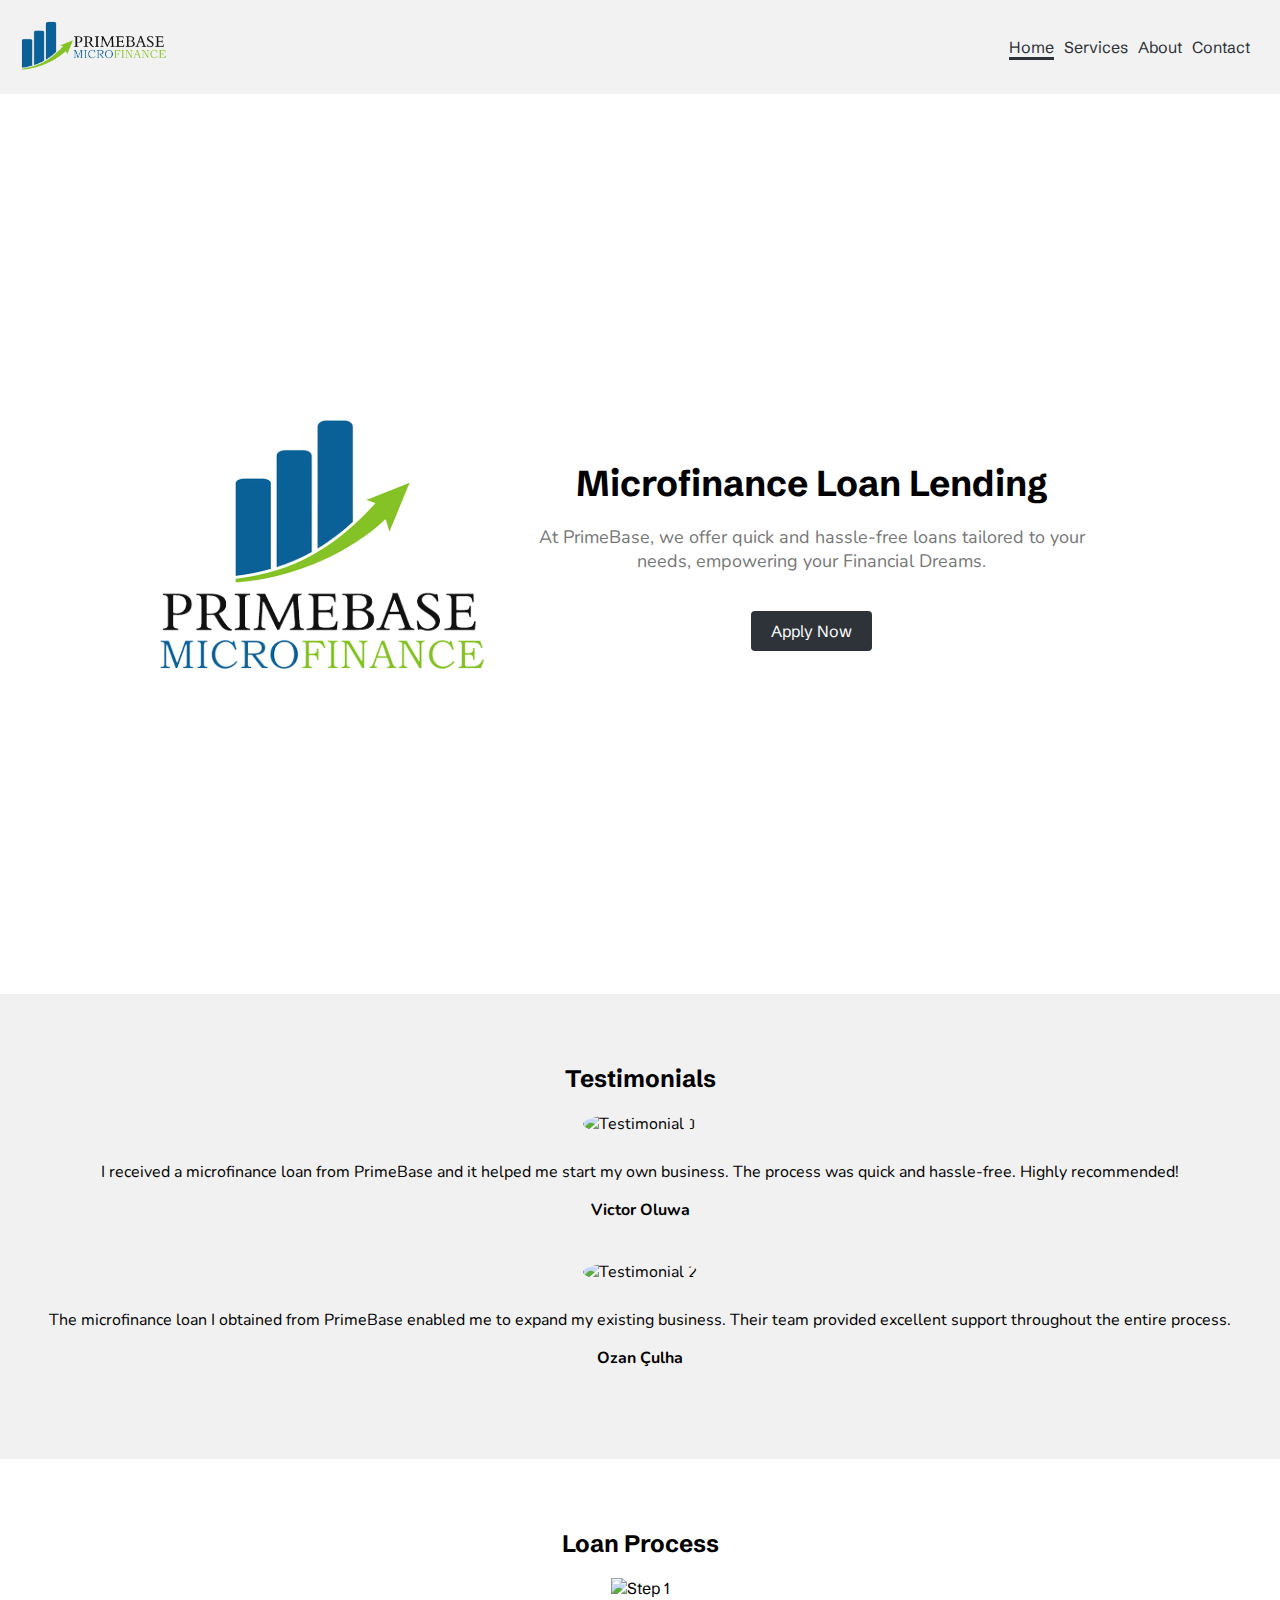
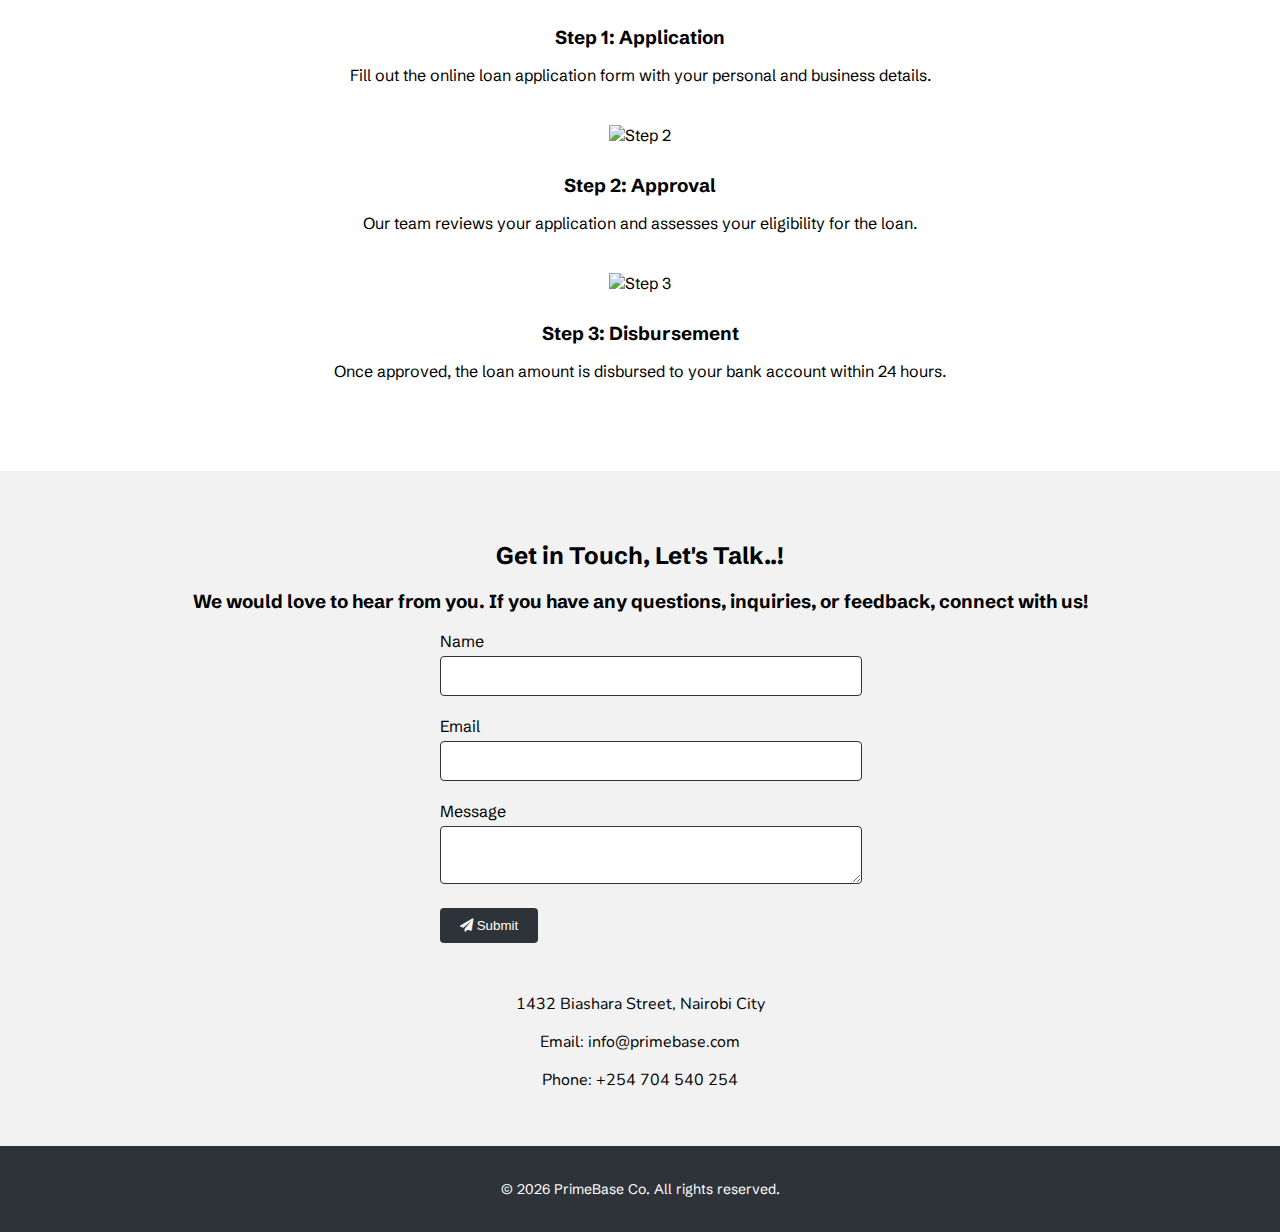
==== index.htm @ 3e445962 "references configuration" ====
<!DOCTYPE html>
<html lang="en">

    <head>
        <meta charset="UTF-8">
        <meta name="viewport" content="width=device-width, initial-scale=1.0">
        <title>PrimeBase / Microfinance Loan Lending Company</title>
        <link rel="icon" href="images/primeb-logo--preview.png" type="image/x-icon">
        <link rel="stylesheet" href="https://cdnjs.cloudflare.com/ajax/libs/font-awesome/5.15.3/css/all.min.css">
        <link rel="stylesheet" href="https://fonts.googleapis.com/css2?family=Nunito:wght@400;700&display=swap">
        <link rel="preconnect" href="https://fonts.googleapis.com">
        <link rel="preconnect" href="https://fonts.gstatic.com" crossorigin>
        <link href="https://fonts.googleapis.com/css2?family=Nunito:ital,wght@0,200;1,200;1,400;1,900&family=Pacifico&family=Schibsted+Grotesk:wght@600&display=swap" rel="stylesheet">
        <link rel="stylesheet" href="css/style.css">
    </head>

    <body>
        <header>
            <div class="logo">
                <a onclick="navigateTo('index.htm')" style="cursor: pointer;"><img src="images/primeb-logo002--preview.png" alt="PrimeBase Logo"></a>
            </div>
            <nav>
                <div class="menu-icon" id="menu-icon">
                    <span class="menu-icon-bar"></span>
                    <span class="menu-icon-bar"></span>
                    <span class="menu-icon-bar"></span>
                </div>
                <div class="menu-icon-close" id="menu-icon-close">
                    &#10006;
                </div>
                <ul class="menu" id="menu">
                    <li class="current-page home-page"><a onclick="navigateTo('index.htm')" style="cursor: pointer;">Home</a></li>
                    <li class="services-page"><a onclick="navigateTo('services.htm')" style="cursor: pointer;">Services</a></li>
                    <li class="about-page"><a onclick="navigateTo('about.htm')" style="cursor: pointer;">About</a></li>
                    <li class="contact-page"><a onclick="navigateTo('#contact')" style="cursor: pointer;">Contact</a></li>
                </ul>
            </nav>
        </header>

        <section class="hero">
            <div class="hero-image">
                <img src="images/primeb-logo--preview.png" alt="Hero Image">
            </div>
            <div class="hero-content">
                <h1>Microfinance Loan Lending</h1>
                <p>At PrimeBase, we offer quick and hassle-free loans tailored to your needs, empowering your Financial Dreams. </p>
                <a onclick="navigateTo('#contact')" style="cursor: pointer;" class="cta-button">Apply Now</a>
            </div>
        </section>

        <section class="testimonials">
            <div class="container">
                <h2>Testimonials</h2>
                <div class="testimonial">
                    <img src="https://images.pexels.com/photos/14040685/pexels-photo-14040685.jpeg?auto=compress&cs=tinysrgb&w=600&lazy=load" alt="Testimonial 1">
                    <p>I received a microfinance loan from PrimeBase and it helped me start my own business. The process was quick and hassle-free. Highly recommended!</p>
                    <p class="client-name">Victor Oluwa</p>
                </div>
                <div class="testimonial">
                    <img src="https://images.pexels.com/photos/16575643/pexels-photo-16575643/free-photo-of-girl-in-vintage-leather-jacket-sitting-on-bench.jpeg?auto=compress&cs=tinysrgb&w=600&lazy=load" alt="Testimonial 2">
                    <p>The microfinance loan I obtained from PrimeBase enabled me to expand my existing business. Their team provided excellent support throughout the entire process.</p>
                    <p class="client-name">Ozan Çulha</p>
                </div>
            </div>
        </section>

        <section class="loan-process">
            <div class="container">
                <h2>Loan Process</h2>
                <div class="step">
                    <img src="https://images.pexels.com/photos/955389/pexels-photo-955389.jpeg?auto=compress&cs=tinysrgb&w=600" alt="Step 1">
                    <h3>Step 1: Application</h3>
                    <p>Fill out the online loan application form with your personal and business details.</p>
                </div>
                <div class="step">
                    <img src="https://media.istockphoto.com/id/886031704/photo/two-business-men-shaking-hands-during-a-meeting-to-sign-agreement-and-become-a-business.jpg?b=1&s=612x612&w=0&k=20&c=vY3cEUY7H8N5X1_WEwYa1oqGZ8xsux6m2udR9ODKiQ0=" alt="Step 2">
                    <h3>Step 2: Approval</h3>
                    <p>Our team reviews your application and assesses your eligibility for the loan.</p>
                </div>
                <div class="step">
                    <img src="https://media.istockphoto.com/id/1215750558/photo/an-overturned-piggy-bank-with-drawn-money.jpg?b=1&s=612x612&w=0&k=20&c=EhL2uIcu67Ny0XwHO4CWpLi3pnbnkq_lZE8W9jFwov8=" alt="Step 3">
                    <h3>Step 3: Disbursement</h3>
                    <p>Once approved, the loan amount is disbursed to your bank account within 24 hours.</p>
                </div>
            </div>
        </section>

        <section class="contact" id="contact">
            <div class="container">
                <h2>Get in Touch, Let's Talk..!</h2>
                <h3>We would love to hear from you. If you have any questions, inquiries, or feedback, connect with us!</h3>
                <form>
                    <div class="form-group">
                        <label for="name">Name</label>
                        <input type="text" id="name" name="name" required>
                    </div>
                    <div class="form-group">
                        <label for="email">Email</label>
                        <input type="email" id="email" name="email" required>
                    </div>
                    <div class="form-group">
                        <label for="message">Message</label>
                        <textarea id="message" name="message" required></textarea>
                    </div>
                    <button type="submit">
                    <i class="fas fa-paper-plane"></i>
                        Submit
                    </button>
                </form>
                <div class="contact-info">
                    <p>1432 Biashara Street, Nairobi City</p>
                    <p>Email: info@primebase.com</p>
                    <p>Phone: +254 704 540 254</p>
                </div>
            </div>
        </section>

        <footer>
            <p>&copy; <span id="current-year"></span> PrimeBase Co. All rights reserved.</p>
        </footer>

        <script src="js/main.js"></script>
        <script>
            const currentYear = new Date().getFullYear();
            document.getElementById('current-year').textContent = currentYear;
        </script>
    </body>
</html>
---- css/style.css ----
/* Global */

body {
    font-family: 'Schibsted Grotesk', sans-serif;    margin: 0;
    padding: 0;
}

/* Header */

header {
    background-color: #f2f2f2;
    padding: 20px;
    display: flex;
    justify-content: space-between;
    align-items: center;
}

.logo img {
    height: 50px;
    object-fit: cover;
}

nav ul {
    list-style-type: none;
    margin: 0;
    padding: 0;
    display: flex;
}

nav ul li {
    margin-right: 10px;
}

nav ul li a {
    text-decoration: none;
    color: #2e3339;
    position: relative;
}

nav ul li a::before,
nav ul li a::after {
    content: "";
    position: absolute;
    bottom: -2px;
    width: 0;
    height: 2px;
    background-color: #2e3339;
    transition: width 0.3s ease;
}

nav ul li a::before {
    left: 0;
}

nav ul li a::after {
    right: 0;
}

nav ul li a:hover::before,
nav ul li a:hover::after {
    width: 100%;
}

.current-page a {
    color: #2e3339;
    border-bottom: 3px solid #2e3339;
}

.menu {
    display: flex;
    align-items: center;
}

.menu li {
    margin-right: 10px;
}

.menu-icon {
    display: none;
    flex-direction: column;
    cursor: pointer;
    position: relative;
}

.menu-icon-bar {
    display: block;
    width: 25px;
    height: 3px;
    background-color: #1f2428;
    margin-bottom: 5px;
    transition: transform 0.3s ease;
}

.menu-icon-bar:last-child {
    margin-bottom: 0;
}

.menu.show .menu-icon-bar:nth-child(1) {
    transform: translateY(8px) rotate(45deg);
}

.menu.show .menu-icon-bar:nth-child(2) {
    opacity: 0;
}

.menu.show .menu-icon-bar:nth-child(3) {
    transform: translateY(-8px) rotate(-45deg);
}

.menu.show .menu-icon-bar {
    background-color: #2e3339;
}

.menu-icon-close {
    position: absolute;
    top: 50%;
    left: 50%;
    transform: translate(-50%, -50%);
    font-size: 20px;
    cursor: pointer;
    opacity: 0;
    transition: opacity 0.3s ease;
    pointer-events: none;
}

.menu.show .menu-icon-close {
    opacity: 1;
    pointer-events: auto;
}

/* Hero section */

.hero {
    position: relative;
    height: 100vh;
    display: flex;
    justify-content: center;
    align-items: center;
    text-align: center;
}

.hero-content {
    max-width: 600px;
    padding: 0 20px;
}

.hero h1 {
    font-size: 36px;
    margin-bottom: 20px;
}

.hero p {
    font-size: 18px;
    font-family: 'Nunito', sans-serif;
    color: #777;
}

.hero-image img {
    max-width: 100%;
}

.cta-button {
    display: inline-block;
    padding: 10px 20px;
    background-color: #2e3339;
    color: #fff;
    text-decoration: none;
    border-radius: 4px;
    margin-top: 20px;
    transition: background-color 0.3 ease;
}

.cta-button:hover {
    background-color: #1f2428;
}

/* Testimonials */

.testimonials {
    padding: 50px 0;
    background-color: #f1f1f1;
    text-align: center;
}

.testimonials .testimonial {
    margin-bottom: 40px;
    font-family: 'Nunito', sans-serif;
}

.testimonials .testimonial img {
    width: 100px;
    height: 100px;
    object-fit: cover;
    border-radius: 50%;
    margin-bottom: 10px;
}

.testimonials .testimonial p {
    margin-bottom: 10px;
}

.testimonials .client-name {
    font-weight: 700;
}

/* Loan process */

.loan-process {
    padding: 50px 0;
    text-align: center;
}

.loan-process .step {
    margin-bottom: 40px;
}

.loan-process .step img {
    width: 100px;
    height: 100px;
    object-fit: cover;
    margin-bottom: 10px;
}

.loan-process h3 {
    margin-bottom: 10px;
}

/* Contact */

.contact {
    padding: 50px 0;
    background-color: #f2f2f2;
    text-align: center;
}

.contact form {
    max-width: 400px;
    margin: 0 auto 20px;
    text-align: left;
}

.contact .form-group {
    margin-bottom: 20px;
}

.contact label {
    display: block;
    margin-bottom: 5px;
}

.contact input[type="text"],
.contact input[type="email"],
.contact textarea {
    width: 100%;
    padding: 10px;
    outline: none;
    border: 1px solid #2e3339;
    border-radius: 4px;
    font-family: 'Nunito', sans-serif;
}

.contact textarea {
    resize: vertical;
}

.contact button[type="submit"] {
    padding: 10px 20px;
    background-color: #2e3339;
    color: #fff;
    border: none;
    border-radius: 4px;
    cursor: pointer;
}

.contact button[type="submit"]:hover {
    background-color: #1f2428;
}

.contact .contact-info {
    margin-top: 50px;
    font-family: 'Nunito', sans-serif;
}

.contact .contact-info p {
    margin-bottom: 5px;
}

/* Footer */

footer {
    background-color: #2e3339;
    color: #fff;
    font-size: 14px;
    padding: 20px;
    text-align: center;
}


@media only screen and (max-width: 768px) {
    .logo img {
        height: 40px;
    }

    .menu {
        display: none;
    }

    .menu-icon {
        display: flex;
    }

    .menu.show {
        display: flex;
        flex-direction: column;
        align-items: center;
    }

    .menu.show li {
        margin: 10px 0;
    }

    .hero-content {
        padding: 50px 0px;
    }
}

/* Services */

.services {
    padding: 50px;
    height: 100vh;

    background-color: #fff;
    font-family: 'Schibsted Grotesk', sans-serif;
}

.services-content {
    max-width: 600px;
    margin: 0 auto;
}

.services h2 {
    font-size: 36px;
    margin-bottom: 20px;
}

.service-card {
    background-color: #fff;
    box-shadow: 0 2px 6px rgba(0, 0, 0, 0.1);
    border-radius: 4px;
    padding: 20px;
    margin-bottom: 20px;
}

.service-card p {
    font-size: 18px;
    color: #777;
    margin-bottom: 20px;
}

/* About */

.about {
    padding: 50px;
    background-color: #fff;
    font-family: 'Schibsted Grotesk', sans-serif;
}

.about-content {
    max-width: 600px;
    margin: 0 auto;
}

.about h2 {
    font-size: 36px;
    margin-bottom: 20px;
}

.about-card {
    background-color: #fff;
    box-shadow: 0 2px 6px rgba(0, 0, 0, 0.1);
    border-radius: 4px;
    padding: 20px;
    margin-bottom: 20px;
}

.about-card p {
    font-size: 18px;
    color: #777;
    margin-bottom: 20px;
}
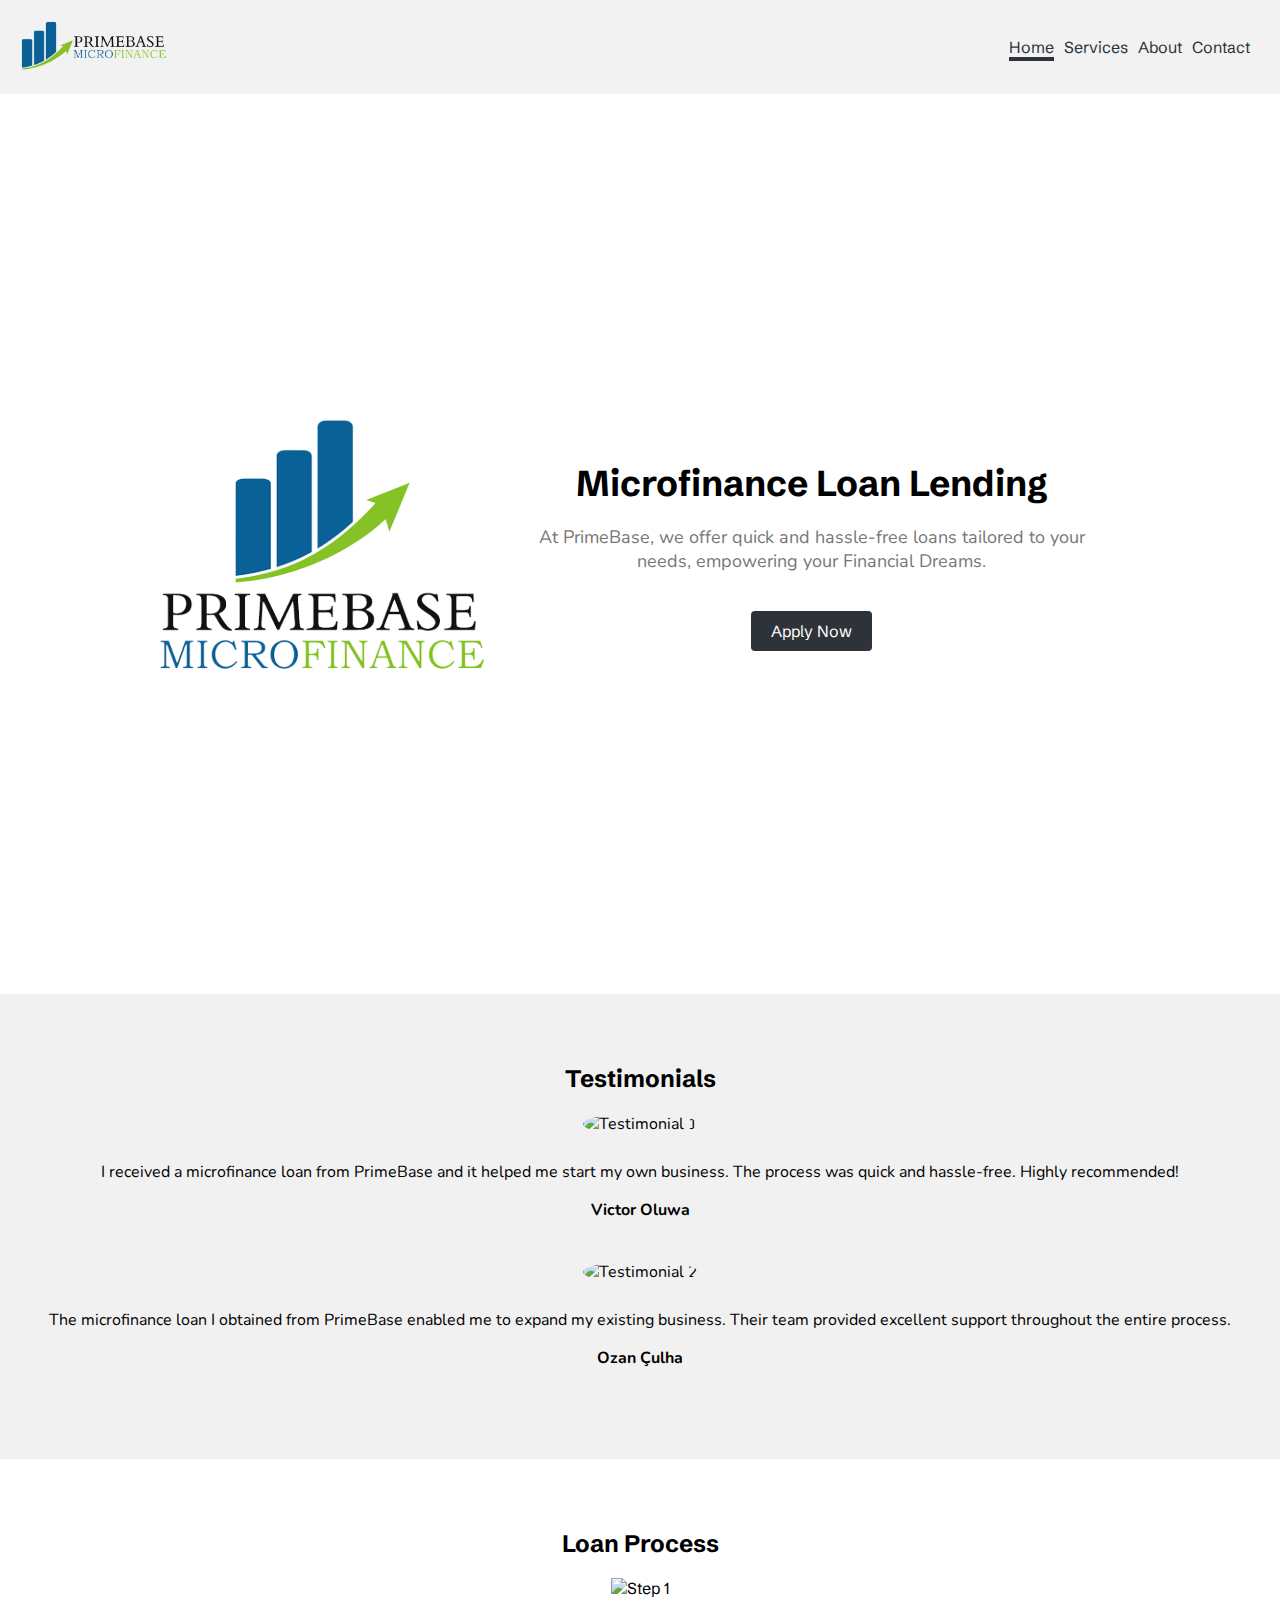
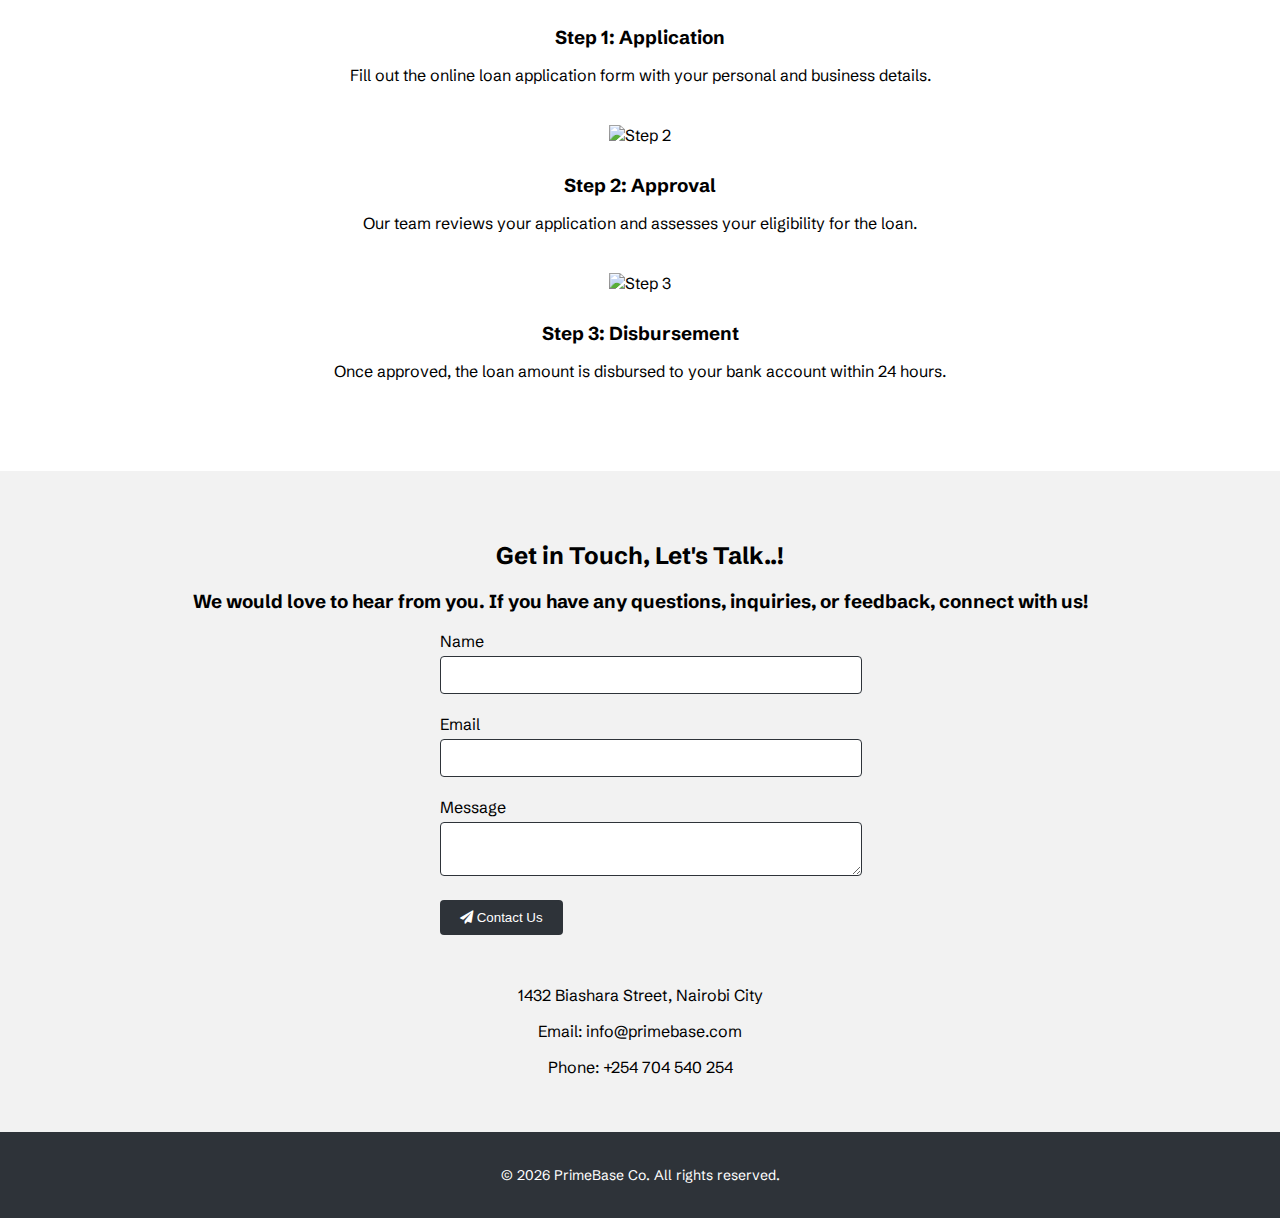
==== commit eb581072: "adjust query breakpoints" ====
--- a/index.htm
+++ b/index.htm
@@ -4,7 +4,7 @@
     <head>
         <meta charset="UTF-8">
         <meta name="viewport" content="width=device-width, initial-scale=1.0">
-        <title>PrimeBase / Microfinance Loan Lending Company</title>
+        <title>PrimeBase | Microfinance Loan Lending Company</title>
         <link rel="icon" href="images/primeb-logo--preview.png" type="image/x-icon">
         <link rel="stylesheet" href="https://cdnjs.cloudflare.com/ajax/libs/font-awesome/5.15.3/css/all.min.css">
         <link rel="stylesheet" href="https://fonts.googleapis.com/css2?family=Nunito:wght@400;700&display=swap">
@@ -17,7 +17,7 @@
     <body>
         <header>
             <div class="logo">
-                <a onclick="navigateTo('index.htm')" style="cursor: pointer;"><img src="images/primeb-logo002--preview.png" alt="PrimeBase Logo"></a>
+                <a onclick="navigateTo('/')" style="cursor: pointer;"><img src="images/primeb-logo002--preview.png" alt="PrimeBase Logo"></a>
             </div>
             <nav>
                 <div class="menu-icon" id="menu-icon">
@@ -29,7 +29,7 @@
                     &#10006;
                 </div>
                 <ul class="menu" id="menu">
-                    <li class="current-page home-page"><a onclick="navigateTo('index.htm')" style="cursor: pointer;">Home</a></li>
+                    <li class="current-page home-page"><a onclick="navigateTo('/')" style="cursor: pointer;">Home</a></li>
                     <li class="services-page"><a onclick="navigateTo('services.htm')" style="cursor: pointer;">Services</a></li>
                     <li class="about-page"><a onclick="navigateTo('about.htm')" style="cursor: pointer;">About</a></li>
                     <li class="contact-page"><a onclick="navigateTo('#contact')" style="cursor: pointer;">Contact</a></li>
@@ -104,7 +104,7 @@
                     </div>
                     <button type="submit">
                     <i class="fas fa-paper-plane"></i>
-                        Submit
+                        Contact Us
                     </button>
                 </form>
                 <div class="contact-info">
--- a/css/style.css
+++ b/css/style.css
@@ -1,391 +1,403 @@
 /* Global */
 
 body {
-    font-family: 'Schibsted Grotesk', sans-serif;    margin: 0;
-    padding: 0;
+font-family: 'Schibsted Grotesk', sans-serif;    
+margin: 0;
+padding: 0;
 }
 
 /* Header */
 
 header {
-    background-color: #f2f2f2;
-    padding: 20px;
-    display: flex;
-    justify-content: space-between;
-    align-items: center;
+background-color: #f2f2f2;
+padding: 20px;
+display: flex;
+justify-content: space-between;
+align-items: center;
 }
 
 .logo img {
-    height: 50px;
-    object-fit: cover;
+height: 50px;
+object-fit: cover;
 }
 
 nav ul {
-    list-style-type: none;
-    margin: 0;
-    padding: 0;
-    display: flex;
+list-style-type: none;
+margin: 0;
+padding: 0;
+display: flex;
 }
 
 nav ul li {
-    margin-right: 10px;
+margin-right: 10px;
 }
 
 nav ul li a {
-    text-decoration: none;
-    color: #2e3339;
-    position: relative;
+text-decoration: none;
+color: #2e3339;
+position: relative;
 }
 
 nav ul li a::before,
 nav ul li a::after {
-    content: "";
-    position: absolute;
-    bottom: -2px;
-    width: 0;
-    height: 2px;
-    background-color: #2e3339;
-    transition: width 0.3s ease;
+content: "";
+position: absolute;
+bottom: -3px;
+width: 0;
+height: 3px;
+background-color: #2e3339;
+transition: width 0.3s ease;
 }
 
 nav ul li a::before {
-    left: 0;
+left: 0;
 }
 
 nav ul li a::after {
-    right: 0;
+right: 0;
 }
 
 nav ul li a:hover::before,
 nav ul li a:hover::after {
-    width: 100%;
+width: 100%;
 }
 
 .current-page a {
-    color: #2e3339;
-    border-bottom: 3px solid #2e3339;
+color: #2e3339;
+border-bottom: 4px solid #2e3339;
 }
 
 .menu {
-    display: flex;
-    align-items: center;
+display: flex;
+align-items: center;
 }
 
 .menu li {
-    margin-right: 10px;
+margin-right: 10px;
 }
 
 .menu-icon {
-    display: none;
-    flex-direction: column;
-    cursor: pointer;
-    position: relative;
+display: none;
+flex-direction: column;
+cursor: pointer;
+position: relative;
 }
 
 .menu-icon-bar {
-    display: block;
-    width: 25px;
-    height: 3px;
-    background-color: #1f2428;
-    margin-bottom: 5px;
-    transition: transform 0.3s ease;
+display: block;
+width: 25px;
+height: 3px;
+background-color: #1f2428;
+margin-bottom: 5px;
+transition: transform 0.3s ease;
 }
 
 .menu-icon-bar:last-child {
-    margin-bottom: 0;
+margin-bottom: 0;
 }
 
 .menu.show .menu-icon-bar:nth-child(1) {
-    transform: translateY(8px) rotate(45deg);
+transform: translateY(8px) rotate(45deg);
 }
 
 .menu.show .menu-icon-bar:nth-child(2) {
-    opacity: 0;
+opacity: 0;
 }
 
 .menu.show .menu-icon-bar:nth-child(3) {
-    transform: translateY(-8px) rotate(-45deg);
+transform: translateY(-8px) rotate(-45deg);
 }
 
 .menu.show .menu-icon-bar {
-    background-color: #2e3339;
+background-color: #2e3339;
 }
 
 .menu-icon-close {
-    position: absolute;
-    top: 50%;
-    left: 50%;
-    transform: translate(-50%, -50%);
-    font-size: 20px;
-    cursor: pointer;
-    opacity: 0;
-    transition: opacity 0.3s ease;
-    pointer-events: none;
+position: absolute;
+top: 50%;
+left: 50%;
+transform: translate(-50%, -50%);
+font-size: 20px;
+cursor: pointer;
+opacity: 0;
+transition: opacity 0.3s ease;
+pointer-events: none;
 }
 
 .menu.show .menu-icon-close {
-    opacity: 1;
-    pointer-events: auto;
-}
-
-/* Hero section */
+opacity: 1;
+pointer-events: auto;
+}
+
+/* Hero */
 
 .hero {
-    position: relative;
-    height: 100vh;
-    display: flex;
-    justify-content: center;
-    align-items: center;
-    text-align: center;
+position: relative;
+height: 100vh;
+display: flex;
+justify-content: center;
+align-items: center;
+text-align: center;
 }
 
 .hero-content {
-    max-width: 600px;
-    padding: 0 20px;
+max-width: 600px;
+padding: 0 20px;
 }
 
 .hero h1 {
-    font-size: 36px;
-    margin-bottom: 20px;
+font-size: 36px;
+margin-bottom: 20px;
 }
 
 .hero p {
-    font-size: 18px;
-    font-family: 'Nunito', sans-serif;
-    color: #777;
+font-size: 18px;
+font-family: 'Nunito', sans-serif;
+color: #777;
 }
 
 .hero-image img {
-    max-width: 100%;
+max-width: 100%;
 }
 
 .cta-button {
-    display: inline-block;
-    padding: 10px 20px;
-    background-color: #2e3339;
-    color: #fff;
-    text-decoration: none;
-    border-radius: 4px;
-    margin-top: 20px;
-    transition: background-color 0.3 ease;
+display: inline-block;
+padding: 10px 20px;
+background-color: #2e3339;
+color: #fff;
+text-decoration: none;
+border-radius: 4px;
+margin-top: 20px;
+transition: background-color 0.3 ease;
 }
 
 .cta-button:hover {
-    background-color: #1f2428;
+background-color: #1f2428;
 }
 
 /* Testimonials */
 
 .testimonials {
-    padding: 50px 0;
-    background-color: #f1f1f1;
-    text-align: center;
+padding: 50px 0;
+background-color: #f1f1f1;
+text-align: center;
 }
 
 .testimonials .testimonial {
-    margin-bottom: 40px;
-    font-family: 'Nunito', sans-serif;
+margin-bottom: 40px;
+font-family: 'Nunito', sans-serif;
 }
 
 .testimonials .testimonial img {
-    width: 100px;
-    height: 100px;
-    object-fit: cover;
-    border-radius: 50%;
-    margin-bottom: 10px;
+width: 100px;
+height: 100px;
+object-fit: cover;
+border-radius: 50%;
+margin-bottom: 10px;
 }
 
 .testimonials .testimonial p {
-    margin-bottom: 10px;
+margin-bottom: 10px;
 }
 
 .testimonials .client-name {
-    font-weight: 700;
+font-weight: 700;
 }
 
 /* Loan process */
 
 .loan-process {
-    padding: 50px 0;
-    text-align: center;
+padding: 50px 0;
+text-align: center;
 }
 
 .loan-process .step {
-    margin-bottom: 40px;
+margin-bottom: 40px;
 }
 
 .loan-process .step img {
-    width: 100px;
-    height: 100px;
-    object-fit: cover;
-    margin-bottom: 10px;
+width: 100px;
+height: 100px;
+object-fit: cover;
+margin-bottom: 10px;
 }
 
 .loan-process h3 {
-    margin-bottom: 10px;
+margin-bottom: 10px;
 }
 
 /* Contact */
 
 .contact {
-    padding: 50px 0;
-    background-color: #f2f2f2;
-    text-align: center;
+padding: 50px 0;
+background-color: #f2f2f2;
+text-align: center;
 }
 
 .contact form {
-    max-width: 400px;
-    margin: 0 auto 20px;
-    text-align: left;
+max-width: 400px;
+margin: 0 auto 20px;
+text-align: left;
 }
 
 .contact .form-group {
-    margin-bottom: 20px;
+margin-bottom: 20px;
 }
 
 .contact label {
-    display: block;
-    margin-bottom: 5px;
+display: block;
+margin-bottom: 5px;
 }
 
 .contact input[type="text"],
 .contact input[type="email"],
 .contact textarea {
-    width: 100%;
-    padding: 10px;
-    outline: none;
-    border: 1px solid #2e3339;
-    border-radius: 4px;
-    font-family: 'Nunito', sans-serif;
+width: 100%;
+padding: 10px;
+outline: none;
+border: 1px solid #2e3339;
+border-radius: 4px;
+font-family: 'Schibsted Grotesk', sans-serif;
 }
 
 .contact textarea {
-    resize: vertical;
+resize: vertical;
 }
 
 .contact button[type="submit"] {
-    padding: 10px 20px;
-    background-color: #2e3339;
-    color: #fff;
-    border: none;
-    border-radius: 4px;
-    cursor: pointer;
+padding: 10px 20px;
+background-color: #2e3339;
+color: #fff;
+border: none;
+border-radius: 4px;
+cursor: pointer;
 }
 
 .contact button[type="submit"]:hover {
-    background-color: #1f2428;
+background-color: #1f2428;
 }
 
 .contact .contact-info {
-    margin-top: 50px;
-    font-family: 'Nunito', sans-serif;
+margin-top: 50px;
 }
 
 .contact .contact-info p {
-    margin-bottom: 5px;
+margin-bottom: 5px;
 }
 
 /* Footer */
 
 footer {
-    background-color: #2e3339;
-    color: #fff;
-    font-size: 14px;
-    padding: 20px;
-    text-align: center;
-}
-
+background-color: #2e3339;
+color: #fff;
+font-size: 14px;
+padding: 20px;
+text-align: center;
+}
+
+/* Responsiveness */
 
 @media only screen and (max-width: 768px) {
     .logo img {
-        height: 40px;
+    height: 40px;
     }
 
     .menu {
-        display: none;
+    display: none;
     }
 
     .menu-icon {
-        display: flex;
+    display: flex;
     }
 
     .menu.show {
-        display: flex;
-        flex-direction: column;
-        align-items: center;
+    display: flex;
+    flex-direction: column;
+    align-items: center;
     }
 
     .menu.show li {
-        margin: 10px 0;
+    margin: 10px 0;
     }
 
     .hero-content {
-        padding: 50px 0px;
+    padding: 50px 0px;
+    }
+
+    .contact form {
+    max-width: 100%;
+    }
+
+    .contact input[type="text"],
+    .contact input[type="email"],
+    .contact textarea {
+    width: 100%;
+    max-width: 95%;
     }
 }
 
 /* Services */
 
 .services {
-    padding: 50px;
-    height: 100vh;
-
-    background-color: #fff;
-    font-family: 'Schibsted Grotesk', sans-serif;
+padding: 50px;
+background-color: #fff;
+font-family: 'Merriweather', serif;
 }
 
 .services-content {
-    max-width: 600px;
-    margin: 0 auto;
+max-width: 600px;
+margin: 0 auto;
 }
 
 .services h2 {
-    font-size: 36px;
-    margin-bottom: 20px;
+font-size: 36px;
+margin-bottom: 20px;
 }
 
 .service-card {
-    background-color: #fff;
-    box-shadow: 0 2px 6px rgba(0, 0, 0, 0.1);
-    border-radius: 4px;
-    padding: 20px;
-    margin-bottom: 20px;
+background-color: #fff;
+box-shadow: 0 2px 6px rgba(0, 0, 0, 0.2);
+border-radius: 4px;
+border: 1px solid #2e3339;
+padding: 20px;
+margin-bottom: 20px;
 }
 
 .service-card p {
-    font-size: 18px;
-    color: #777;
-    margin-bottom: 20px;
+font-size: 18px;
+color: #777;
+margin-bottom: 20px;
 }
 
 /* About */
 
 .about {
-    padding: 50px;
-    background-color: #fff;
-    font-family: 'Schibsted Grotesk', sans-serif;
+padding: 50px;
+background-color: #fff;
+font-family: 'Schibsted Grotesk', sans-serif;
 }
 
 .about-content {
-    max-width: 600px;
-    margin: 0 auto;
+max-width: 600px;
+margin: 0 auto;
 }
 
 .about h2 {
-    font-size: 36px;
-    margin-bottom: 20px;
+font-size: 36px;
+margin-bottom: 20px;
 }
 
 .about-card {
-    background-color: #fff;
-    box-shadow: 0 2px 6px rgba(0, 0, 0, 0.1);
-    border-radius: 4px;
-    padding: 20px;
-    margin-bottom: 20px;
+background-color: #fff;
+box-shadow: 0 2px 6px rgba(0, 0, 0, 0.2);
+border-radius: 4px;
+border: 1px solid #2e3339;
+padding: 20px;
+margin-bottom: 20px;
 }
 
 .about-card p {
-    font-size: 18px;
-    color: #777;
-    margin-bottom: 20px;
-}
+font-size: 18px;
+color: #777;
+margin-bottom: 20px;
+}
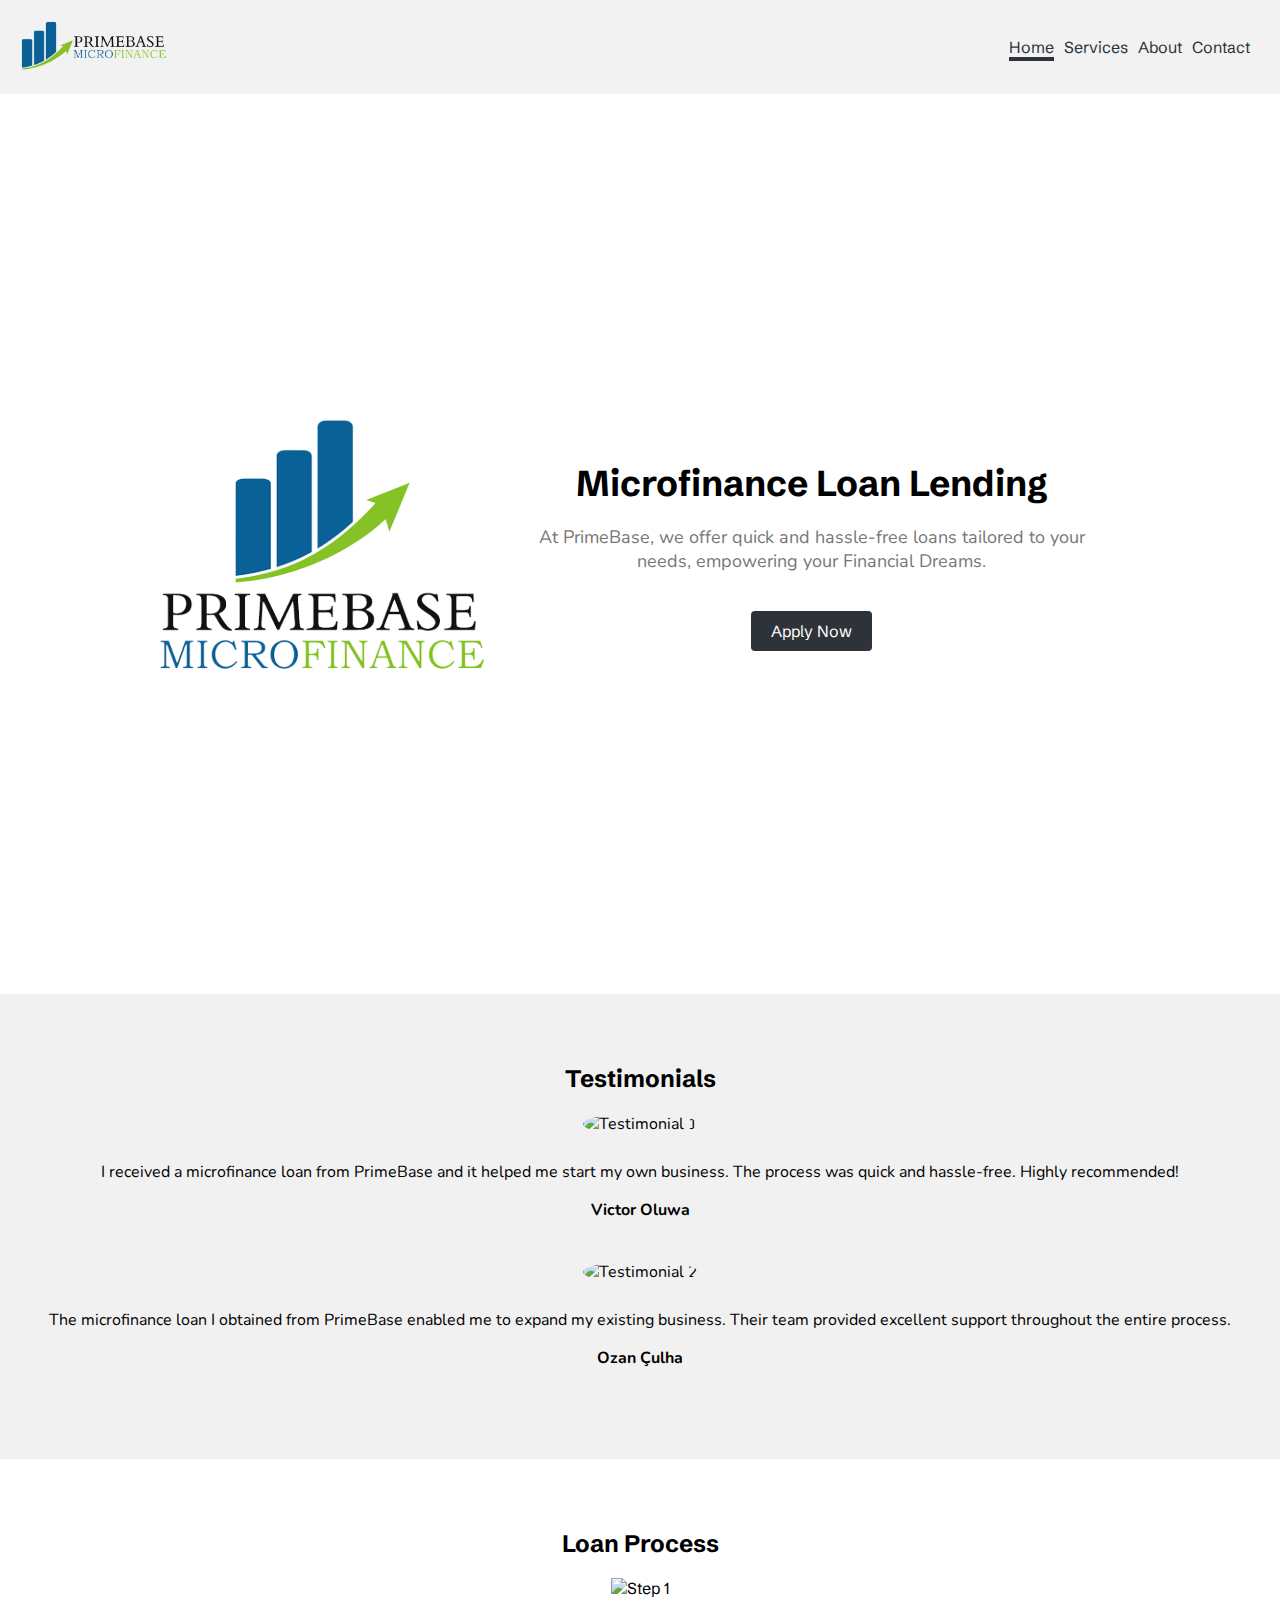
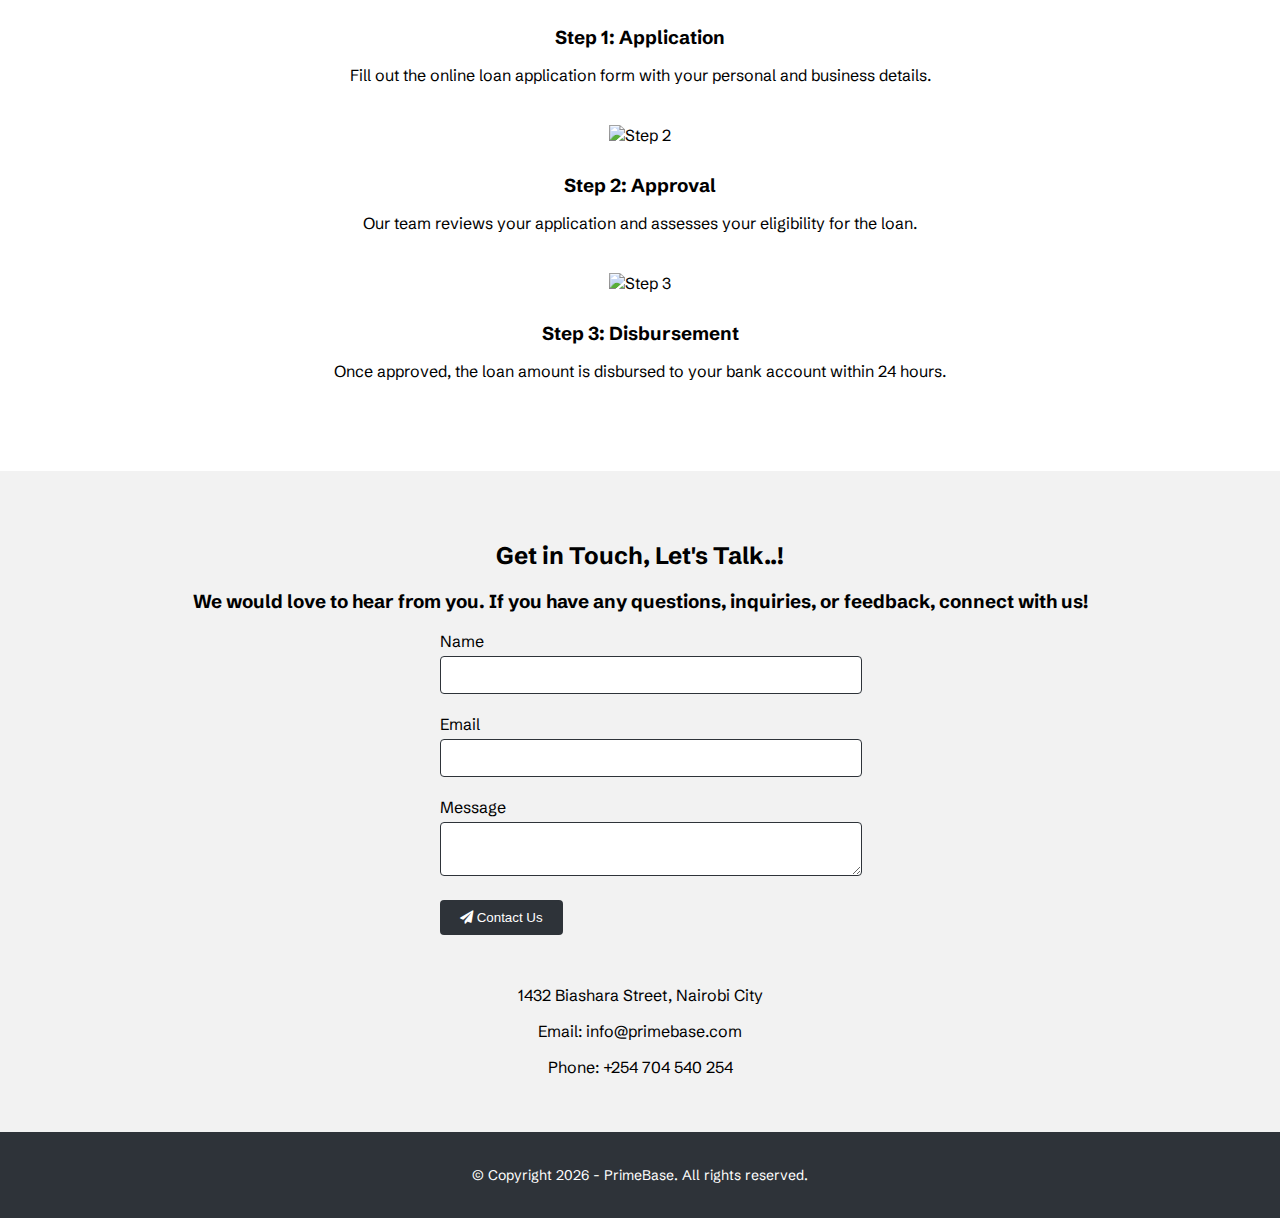
==== commit f6d2c304: "adjust query breakpoints" ====
--- a/index.htm
+++ b/index.htm
@@ -116,7 +116,7 @@
         </section>
 
         <footer>
-            <p>&copy; <span id="current-year"></span> PrimeBase Co. All rights reserved.</p>
+            <p>&copy; Copyright <span id="current-year"></span> - PrimeBase. All rights reserved.</p>
         </footer>
 
         <script src="js/main.js"></script>
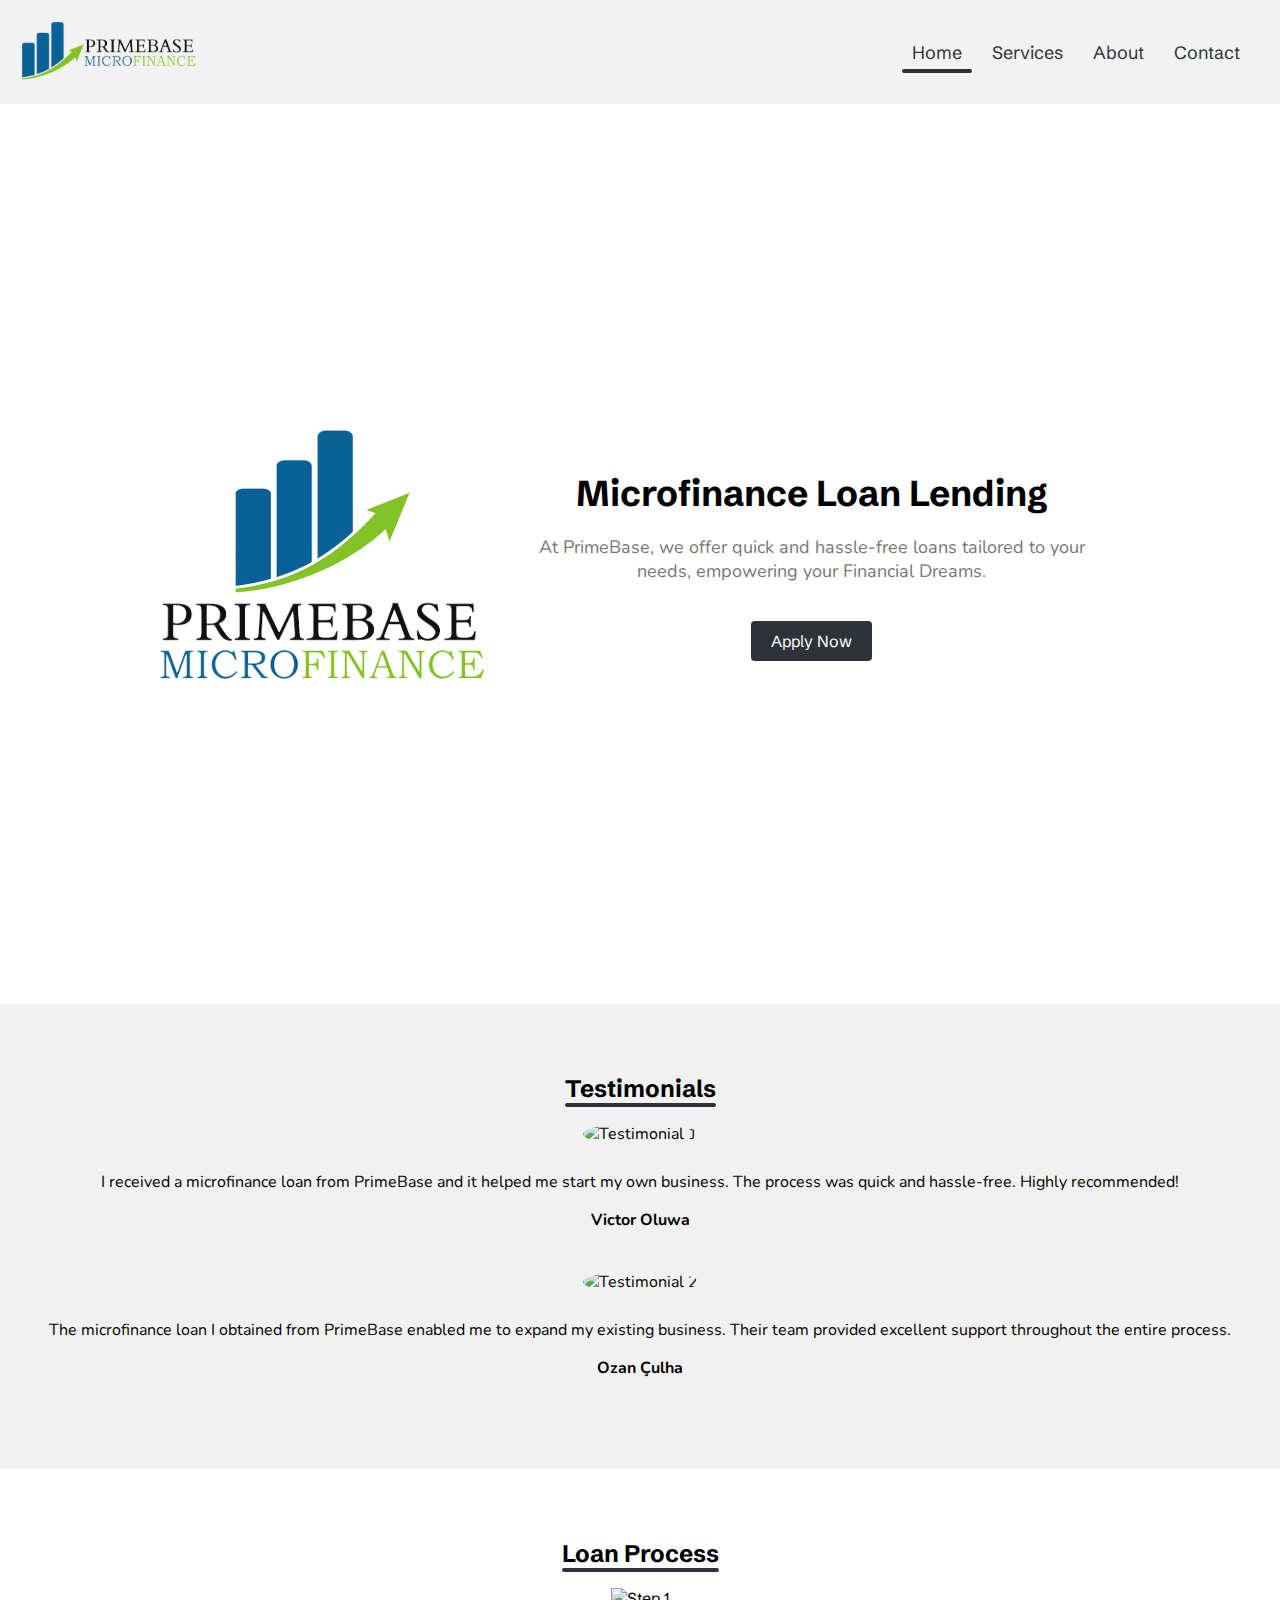
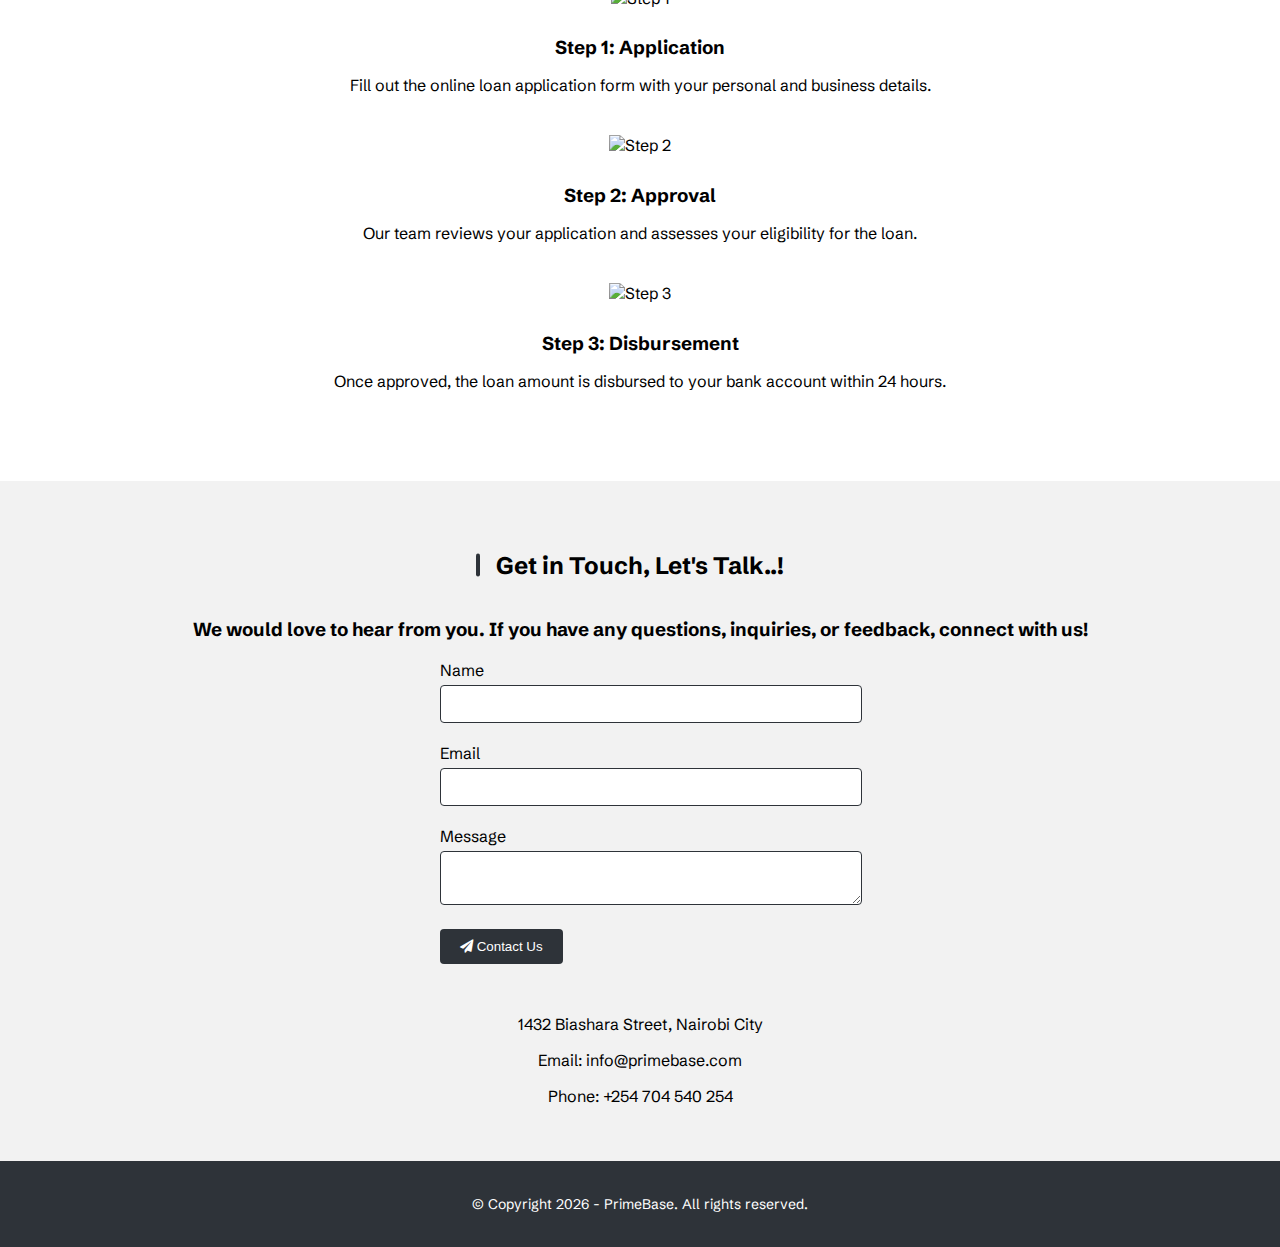
==== commit 3e9227b2: "aspect value and property" ====
--- a/index.htm
+++ b/index.htm
@@ -32,7 +32,7 @@
                     <li class="current-page home-page"><a onclick="navigateTo('/')" style="cursor: pointer;">Home</a></li>
                     <li class="services-page"><a onclick="navigateTo('services.htm')" style="cursor: pointer;">Services</a></li>
                     <li class="about-page"><a onclick="navigateTo('about.htm')" style="cursor: pointer;">About</a></li>
-                    <li class="contact-page"><a onclick="navigateTo('#contact')" style="cursor: pointer;">Contact</a></li>
+                    <li class="contact-page"><a onclick="scrollToContact()" style="cursor: pointer;">Contact</a></li>
                 </ul>
             </nav>
         </header>
@@ -44,7 +44,7 @@
             <div class="hero-content">
                 <h1>Microfinance Loan Lending</h1>
                 <p>At PrimeBase, we offer quick and hassle-free loans tailored to your needs, empowering your Financial Dreams. </p>
-                <a onclick="navigateTo('#contact')" style="cursor: pointer;" class="cta-button">Apply Now</a>
+                <a onclick="scrollToContact()" style="cursor: pointer;" class="cta-button">Apply Now</a>
             </div>
         </section>
 
@@ -119,6 +119,10 @@
             <p>&copy; Copyright <span id="current-year"></span> - PrimeBase. All rights reserved.</p>
         </footer>
 
+        <button class="back-to-top-btn">
+            <a class="fas fa-chevron-up"></a>
+        </button>
+
         <script src="js/main.js"></script>
         <script>
             const currentYear = new Date().getFullYear();
--- a/css/style.css
+++ b/css/style.css
@@ -4,6 +4,7 @@
 font-family: 'Schibsted Grotesk', sans-serif;    
 margin: 0;
 padding: 0;
+scroll-behavior: smooth;
 }
 
 /* Header */
@@ -17,7 +18,8 @@
 }
 
 .logo img {
-height: 50px;
+height: 60px;
+width: auto; 
 object-fit: cover;
 }
 
@@ -29,24 +31,28 @@
 }
 
 nav ul li {
-margin-right: 10px;
+margin-right: 15px;
 }
 
 nav ul li a {
 text-decoration: none;
 color: #2e3339;
 position: relative;
+display: inline-block;
+font-size: 18px;
+padding: 5px 10px; 
 }
 
 nav ul li a::before,
 nav ul li a::after {
 content: "";
 position: absolute;
-bottom: -3px;
+bottom: -4px;
 width: 0;
-height: 3px;
+height: 4px;
 background-color: #2e3339;
 transition: width 0.3s ease;
+border-radius: 4px;
 }
 
 nav ul li a::before {
@@ -63,8 +69,19 @@
 }
 
 .current-page a {
-color: #2e3339;
-border-bottom: 4px solid #2e3339;
+display: inline-block;
+position: relative;
+}
+
+.current-page a::after {
+content: "";
+position: absolute;
+bottom: -4px;
+left: 0;
+width: 100%;
+height: 4px;
+background-color: #2e3339;
+border-radius: 4px;
 }
 
 .menu {
@@ -158,6 +175,7 @@
 
 .hero-image img {
 max-width: 100%;
+object-fit: cover;
 }
 
 .cta-button {
@@ -181,6 +199,22 @@
 padding: 50px 0;
 background-color: #f1f1f1;
 text-align: center;
+}
+
+.testimonials h2 {
+display: inline-block;
+position: relative;
+}
+
+.testimonials h2::after {
+content: "";
+position: absolute;
+bottom: -4px;
+left: 0;
+width: 100%;
+height: 4px;
+background-color: #2e3339;
+border-radius: 4px;
 }
 
 .testimonials .testimonial {
@@ -211,6 +245,22 @@
 text-align: center;
 }
 
+.loan-process h2 {
+display: inline-block;
+position: relative;
+}
+
+.loan-process h2::after {
+content: "";
+position: absolute;
+bottom: -4px;
+left: 0;
+width: 100%;
+height: 4px;
+background-color: #2e3339;
+border-radius: 4px;
+}
+
 .loan-process .step {
 margin-bottom: 40px;
 }
@@ -232,6 +282,23 @@
 padding: 50px 0;
 background-color: #f2f2f2;
 text-align: center;
+}
+
+.contact h2 {
+position: relative;
+display: inline-block;
+}
+
+.contact h2::before {
+content: "";
+position: absolute;
+top: 50%;
+left: -20px;
+transform: translateY(-50%);
+width: 4px;
+height: 80%;
+background-color: #2e3339;
+border-radius: 4px;
 }
 
 .contact form {
@@ -285,6 +352,51 @@
 margin-bottom: 5px;
 }
 
+/* Scroll to top */
+
+.back-to-top-btn {
+position: fixed;
+bottom: 80px;
+border: 1px solid transparent;
+right: 20px;
+z-index: 1;
+display: none;
+width: 40px;
+height: 40px;
+background-color: #2e3339;
+color: #fff;
+border-radius: 50%;
+cursor: pointer;
+transition: all 0.3s ease;
+}
+
+.back-to-top-btn:hover {
+background-color: #1f2428;
+}
+
+.back-to-top-btn:active {
+border: 1px solid #2e3339;
+color: #2e3339;
+background-color: #fff;
+transition: transform 0.2s ease-in-out;        
+} 
+
+.back-to-top-btn.show {
+display: block;
+opacity: 1;
+}
+
+.back-to-top-btn.hide {
+opacity: 0;
+}
+
+@media (max-width: 768px) {
+    .back-to-top-btn {
+    bottom: 80px;
+    right: 10px;
+    }
+}
+
 /* Footer */
 
 footer {
@@ -299,7 +411,9 @@
 
 @media only screen and (max-width: 768px) {
     .logo img {
-    height: 40px;
+    height: 50px;
+    width: auto;
+    object-fit: contain;
     }
 
     .menu {
@@ -323,17 +437,6 @@
     .hero-content {
     padding: 50px 0px;
     }
-
-    .contact form {
-    max-width: 100%;
-    }
-
-    .contact input[type="text"],
-    .contact input[type="email"],
-    .contact textarea {
-    width: 100%;
-    max-width: 95%;
-    }
 }
 
 /* Services */
@@ -356,16 +459,15 @@
 
 .service-card {
 background-color: #fff;
-box-shadow: 0 2px 6px rgba(0, 0, 0, 0.2);
-border-radius: 4px;
-border: 1px solid #2e3339;
+box-shadow: 0 2px 6px rgba(0, 0, 0, 0.1);
+border-radius: 4px;
 padding: 20px;
 margin-bottom: 20px;
 }
 
 .service-card p {
 font-size: 18px;
-color: #777;
+color: #2e3339;
 margin-bottom: 20px;
 }
 
@@ -378,7 +480,7 @@
 }
 
 .about-content {
-max-width: 600px;
+max-width: 100%;
 margin: 0 auto;
 }
 
@@ -389,7 +491,7 @@
 
 .about-card {
 background-color: #fff;
-box-shadow: 0 2px 6px rgba(0, 0, 0, 0.2);
+box-shadow: 0 2px 6px rgba(0, 0, 0, 0.1);
 border-radius: 4px;
 border: 1px solid #2e3339;
 padding: 20px;
@@ -398,6 +500,6 @@
 
 .about-card p {
 font-size: 18px;
-color: #777;
-margin-bottom: 20px;
-}
+color: #2e3339;
+margin-bottom: 20px;
+}
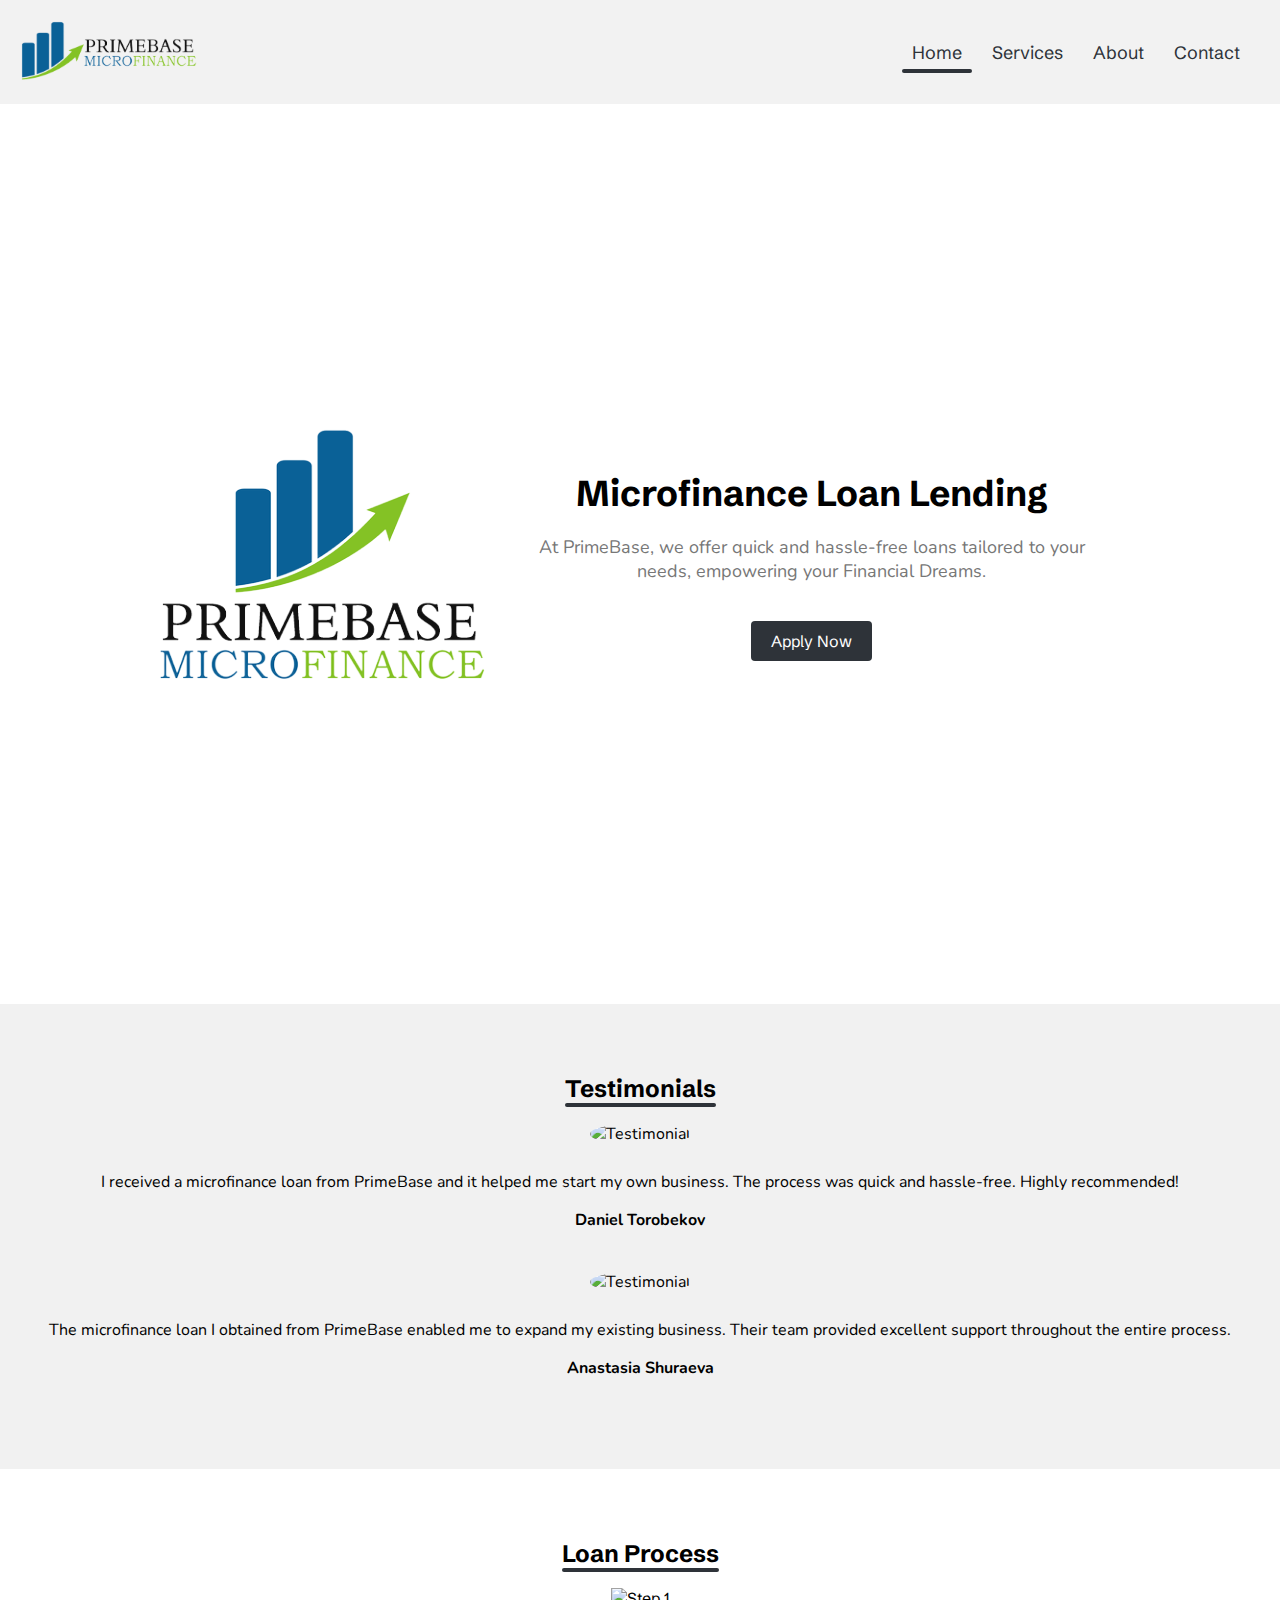
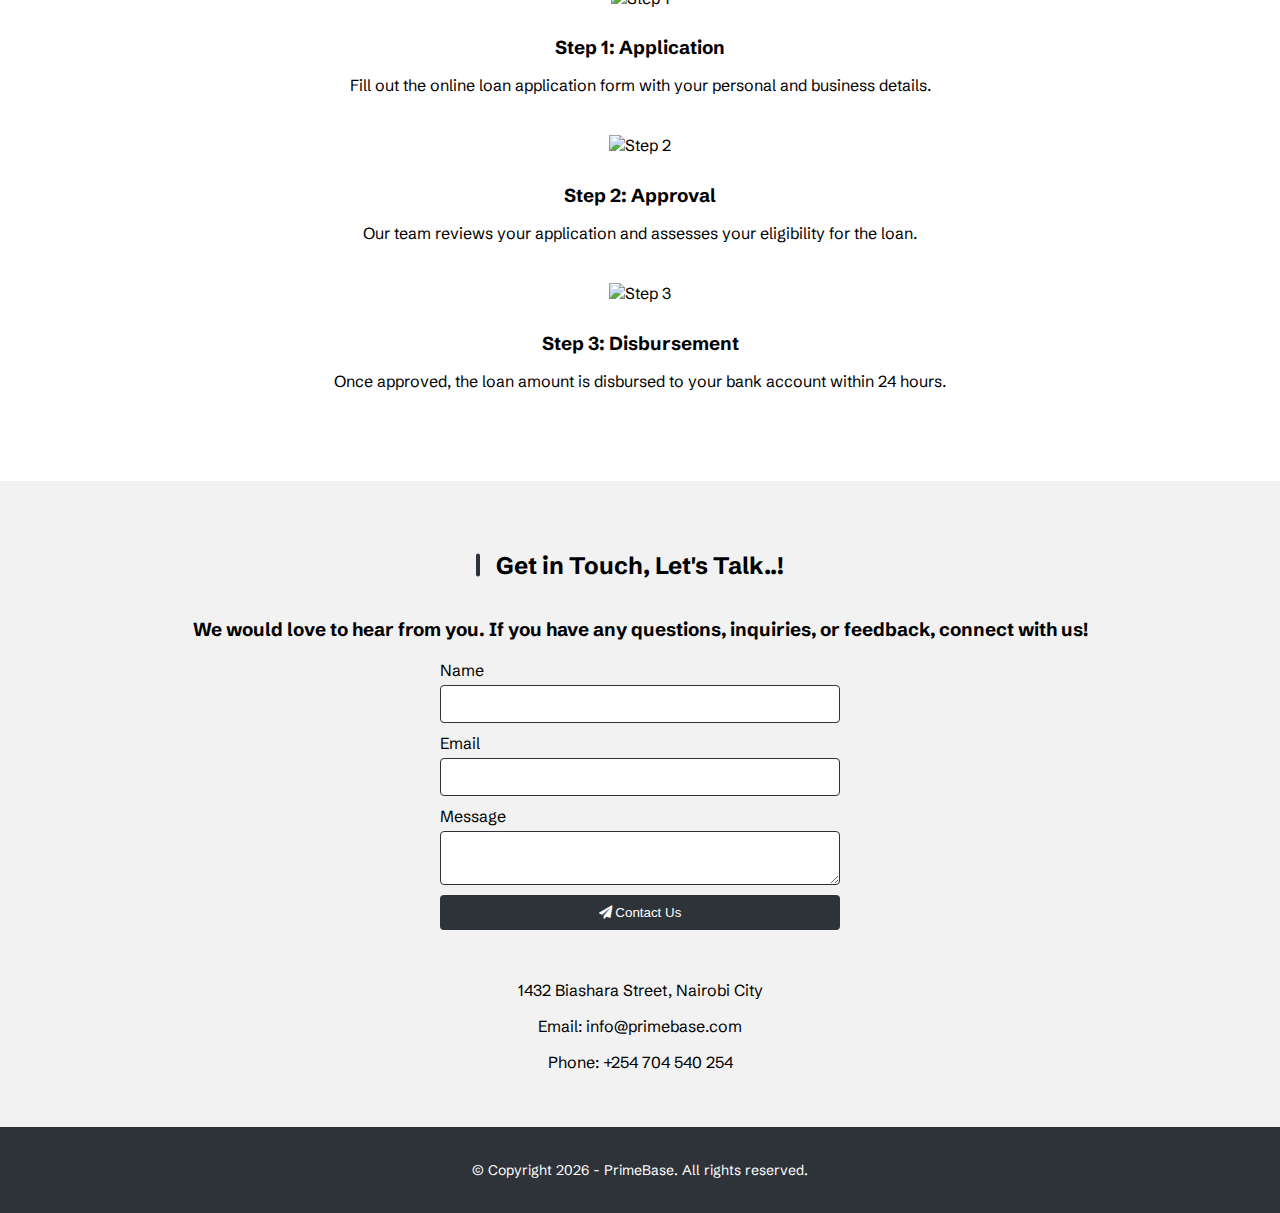
==== commit 172076eb: "adjust & align" ====
--- a/index.htm
+++ b/index.htm
@@ -52,14 +52,14 @@
             <div class="container">
                 <h2>Testimonials</h2>
                 <div class="testimonial">
-                    <img src="https://images.pexels.com/photos/14040685/pexels-photo-14040685.jpeg?auto=compress&cs=tinysrgb&w=600&lazy=load" alt="Testimonial 1">
+                    <img src="https://images.pexels.com/photos/4890259/pexels-photo-4890259.jpeg?auto=compress&cs=tinysrgb&w=600" alt="Testimonial">
                     <p>I received a microfinance loan from PrimeBase and it helped me start my own business. The process was quick and hassle-free. Highly recommended!</p>
-                    <p class="client-name">Victor Oluwa</p>
+                    <p class="client-name">Daniel Torobekov</p>
                 </div>
                 <div class="testimonial">
-                    <img src="https://images.pexels.com/photos/16575643/pexels-photo-16575643/free-photo-of-girl-in-vintage-leather-jacket-sitting-on-bench.jpeg?auto=compress&cs=tinysrgb&w=600&lazy=load" alt="Testimonial 2">
+                    <img src="https://images.pexels.com/photos/4079283/pexels-photo-4079283.jpeg?auto=compress&cs=tinysrgb&w=600" alt="Testimonial">
                     <p>The microfinance loan I obtained from PrimeBase enabled me to expand my existing business. Their team provided excellent support throughout the entire process.</p>
-                    <p class="client-name">Ozan Çulha</p>
+                    <p class="client-name">Anastasia Shuraeva</p>
                 </div>
             </div>
         </section>
--- a/css/style.css
+++ b/css/style.css
@@ -1,505 +1,546 @@
 /* Global */
-
 body {
-font-family: 'Schibsted Grotesk', sans-serif;    
-margin: 0;
-padding: 0;
-scroll-behavior: smooth;
+    font-family: 'Schibsted Grotesk', sans-serif;    
+    margin: 0;
+    padding: 0;
+    scroll-behavior: smooth;
 }
 
 /* Header */
-
 header {
-background-color: #f2f2f2;
-padding: 20px;
-display: flex;
-justify-content: space-between;
-align-items: center;
+    background-color: #f2f2f2;
+    padding: 20px;
+    display: flex;
+    justify-content: space-between;
+    align-items: center;
 }
 
 .logo img {
-height: 60px;
-width: auto; 
-object-fit: cover;
+    height: 60px;
+    width: auto; 
+    object-fit: cover;
 }
 
 nav ul {
-list-style-type: none;
-margin: 0;
-padding: 0;
-display: flex;
+    list-style-type: none;
+    margin: 0;
+    padding: 0;
+    display: flex;
 }
 
 nav ul li {
-margin-right: 15px;
+    margin-right: 15px;
 }
 
 nav ul li a {
-text-decoration: none;
-color: #2e3339;
-position: relative;
-display: inline-block;
-font-size: 18px;
-padding: 5px 10px; 
+    text-decoration: none;
+    color: #2e3339;
+    position: relative;
+    display: inline-block;
+    font-size: 18px;
+    padding: 5px 10px; 
 }
 
 nav ul li a::before,
 nav ul li a::after {
-content: "";
-position: absolute;
-bottom: -4px;
-width: 0;
-height: 4px;
-background-color: #2e3339;
-transition: width 0.3s ease;
-border-radius: 4px;
+    content: "";
+    position: absolute;
+    bottom: -4px;
+    width: 0;
+    height: 4px;
+    background-color: #2e3339;
+    transition: width 0.3s ease;
+    border-radius: 4px;
 }
 
 nav ul li a::before {
-left: 0;
+    left: 0;
 }
 
 nav ul li a::after {
-right: 0;
+    right: 0;
 }
 
 nav ul li a:hover::before,
 nav ul li a:hover::after {
-width: 100%;
+    width: 100%;
 }
 
 .current-page a {
-display: inline-block;
-position: relative;
+    display: inline-block;
+    position: relative;
 }
 
 .current-page a::after {
-content: "";
-position: absolute;
-bottom: -4px;
-left: 0;
-width: 100%;
-height: 4px;
-background-color: #2e3339;
-border-radius: 4px;
+    content: "";
+    position: absolute;
+    bottom: -4px;
+    left: 0;
+    width: 100%;
+    height: 4px;
+    background-color: #2e3339;
+    border-radius: 4px;
 }
 
 .menu {
-display: flex;
-align-items: center;
+    display: flex;
+    align-items: center;
 }
 
 .menu li {
-margin-right: 10px;
+    margin-right: 10px;
 }
 
 .menu-icon {
-display: none;
-flex-direction: column;
-cursor: pointer;
-position: relative;
+    display: none;
+    flex-direction: column;
+    cursor: pointer;
+    position: relative;
+    width: 25px;
 }
 
 .menu-icon-bar {
-display: block;
-width: 25px;
-height: 3px;
-background-color: #1f2428;
-margin-bottom: 5px;
-transition: transform 0.3s ease;
+    display: block;
+    width: 100%;
+    height: 3px;
+    background-color: #1f2428;
+    margin-bottom: 5px;
+    transition: transform 0.3s ease;
 }
 
 .menu-icon-bar:last-child {
-margin-bottom: 0;
+    margin-bottom: 0;
 }
 
 .menu.show .menu-icon-bar:nth-child(1) {
-transform: translateY(8px) rotate(45deg);
+    transform: translateY(8px) rotate(45deg);
+    order: 1;
 }
 
 .menu.show .menu-icon-bar:nth-child(2) {
-opacity: 0;
+    opacity: 0;
+    order: 3;
 }
 
 .menu.show .menu-icon-bar:nth-child(3) {
-transform: translateY(-8px) rotate(-45deg);
+    transform: translateY(-8px) rotate(-45deg);
+    order: 2;
 }
 
 .menu.show .menu-icon-bar {
-background-color: #2e3339;
+    background-color: #2e3339;
 }
 
 .menu-icon-close {
-position: absolute;
-top: 50%;
-left: 50%;
-transform: translate(-50%, -50%);
-font-size: 20px;
-cursor: pointer;
-opacity: 0;
-transition: opacity 0.3s ease;
-pointer-events: none;
+    position: absolute;
+    top: 50%;
+    left: 50%;
+    transform: translate(-50%, -50%);
+    font-size: 20px;
+    cursor: pointer;
+    opacity: 0;
+    transition: opacity 0.3s ease;
+    pointer-events: none;
 }
 
 .menu.show .menu-icon-close {
-opacity: 1;
-pointer-events: auto;
+    opacity: 1;
+    pointer-events: auto;
 }
 
 /* Hero */
-
 .hero {
-position: relative;
-height: 100vh;
-display: flex;
-justify-content: center;
-align-items: center;
-text-align: center;
+    position: relative;
+    height: 100vh;
+    display: flex;
+    justify-content: center;
+    align-items: center;
+    text-align: center;
 }
 
 .hero-content {
-max-width: 600px;
-padding: 0 20px;
+    max-width: 600px;
+    padding: 0 20px;
 }
 
 .hero h1 {
-font-size: 36px;
-margin-bottom: 20px;
+    font-size: 36px;
+    margin-bottom: 20px;
 }
 
 .hero p {
-font-size: 18px;
-font-family: 'Nunito', sans-serif;
-color: #777;
+    font-size: 18px;
+    font-family: 'Nunito', sans-serif;
+    color: #777;
 }
 
 .hero-image img {
-max-width: 100%;
-object-fit: cover;
+    max-width: 100%;
+    object-fit: cover;
 }
 
 .cta-button {
-display: inline-block;
-padding: 10px 20px;
-background-color: #2e3339;
-color: #fff;
-text-decoration: none;
-border-radius: 4px;
-margin-top: 20px;
-transition: background-color 0.3 ease;
+    display: inline-block;
+    padding: 10px 20px;
+    background-color: #2e3339;
+    color: #fff;
+    text-decoration: none;
+    border-radius: 4px;
+    margin-top: 20px;
+    transition: background-color 0.3 ease;
 }
 
 .cta-button:hover {
-background-color: #1f2428;
+    background-color: #1f2428;
 }
 
 /* Testimonials */
-
 .testimonials {
-padding: 50px 0;
-background-color: #f1f1f1;
-text-align: center;
+    padding: 50px 0;
+    background-color: #f1f1f1;
+    text-align: center;
 }
 
 .testimonials h2 {
-display: inline-block;
-position: relative;
+    display: inline-block;
+    position: relative;
 }
 
 .testimonials h2::after {
-content: "";
-position: absolute;
-bottom: -4px;
-left: 0;
-width: 100%;
-height: 4px;
-background-color: #2e3339;
-border-radius: 4px;
+    content: "";
+    position: absolute;
+    bottom: -4px;
+    left: 0;
+    width: 100%;
+    height: 4px;
+    background-color: #2e3339;
+    border-radius: 4px;
 }
 
 .testimonials .testimonial {
-margin-bottom: 40px;
-font-family: 'Nunito', sans-serif;
+    margin-bottom: 40px;
+    font-family: 'Nunito', sans-serif;
 }
 
 .testimonials .testimonial img {
-width: 100px;
-height: 100px;
-object-fit: cover;
-border-radius: 50%;
-margin-bottom: 10px;
+    width: 100px;
+    height: 100px;
+    object-fit: cover;
+    border-radius: 50%;
+    margin-bottom: 10px;
 }
 
 .testimonials .testimonial p {
-margin-bottom: 10px;
+    margin-bottom: 10px;
 }
 
 .testimonials .client-name {
-font-weight: 700;
+    font-weight: 700;
 }
 
 /* Loan process */
-
 .loan-process {
-padding: 50px 0;
-text-align: center;
+    padding: 50px 0;
+    text-align: center;
 }
 
 .loan-process h2 {
-display: inline-block;
-position: relative;
+    display: inline-block;
+    position: relative;
 }
 
 .loan-process h2::after {
-content: "";
-position: absolute;
-bottom: -4px;
-left: 0;
-width: 100%;
-height: 4px;
-background-color: #2e3339;
-border-radius: 4px;
+    content: "";
+    position: absolute;
+    bottom: -4px;
+    left: 0;
+    width: 100%;
+    height: 4px;
+    background-color: #2e3339;
+    border-radius: 4px;
 }
 
 .loan-process .step {
-margin-bottom: 40px;
+    margin-bottom: 40px;
 }
 
 .loan-process .step img {
-width: 100px;
-height: 100px;
-object-fit: cover;
-margin-bottom: 10px;
+    width: 100px;
+    height: 100px;
+    object-fit: cover;
+    margin-bottom: 10px;
 }
 
 .loan-process h3 {
-margin-bottom: 10px;
+    margin-bottom: 10px;
 }
 
 /* Contact */
-
 .contact {
-padding: 50px 0;
-background-color: #f2f2f2;
-text-align: center;
+    padding: 50px 0;
+    background-color: #f2f2f2;
+    text-align: center;
 }
 
 .contact h2 {
-position: relative;
-display: inline-block;
+    position: relative;
+    display: inline-block;
 }
 
 .contact h2::before {
-content: "";
-position: absolute;
-top: 50%;
-left: -20px;
-transform: translateY(-50%);
-width: 4px;
-height: 80%;
-background-color: #2e3339;
-border-radius: 4px;
+    content: "";
+    position: absolute;
+    top: 50%;
+    left: -20px;
+    transform: translateY(-50%);
+    width: 4px;
+    height: 80%;
+    background-color: #2e3339;
+    border-radius: 4px;
 }
 
 .contact form {
-max-width: 400px;
-margin: 0 auto 20px;
-text-align: left;
+    width: 100%;
+    max-width: 400px;
+    margin: 0 auto 20px;
+    text-align: left;
+    display: grid;
+    gap: 10px;
 }
 
 .contact .form-group {
-margin-bottom: 20px;
+    display: grid;
+    gap: 5px;
 }
 
 .contact label {
-display: block;
-margin-bottom: 5px;
+    display: block;
 }
 
 .contact input[type="text"],
 .contact input[type="email"],
 .contact textarea {
-width: 100%;
-padding: 10px;
-outline: none;
-border: 1px solid #2e3339;
-border-radius: 4px;
-font-family: 'Schibsted Grotesk', sans-serif;
+    width: 100%;
+    padding: 10px;
+    outline: none;
+    border: 1px solid #2e3339;
+    border-radius: 4px;
+    font-family: 'Schibsted Grotesk', sans-serif;
+    box-sizing: border-box;
 }
 
 .contact textarea {
-resize: vertical;
+    resize: vertical;
 }
 
 .contact button[type="submit"] {
-padding: 10px 20px;
-background-color: #2e3339;
-color: #fff;
-border: none;
-border-radius: 4px;
-cursor: pointer;
+    padding: 10px 20px;
+    background-color: #2e3339;
+    color: #fff;
+    border: none;
+    border-radius: 4px;
+    cursor: pointer;
 }
 
 .contact button[type="submit"]:hover {
-background-color: #1f2428;
+    background-color: #1f2428;
 }
 
 .contact .contact-info {
-margin-top: 50px;
+    margin-top: 50px;
 }
 
 .contact .contact-info p {
-margin-bottom: 5px;
+    margin-bottom: 5px;
 }
 
 /* Scroll to top */
-
 .back-to-top-btn {
-position: fixed;
-bottom: 80px;
-border: 1px solid transparent;
-right: 20px;
-z-index: 1;
-display: none;
-width: 40px;
-height: 40px;
-background-color: #2e3339;
-color: #fff;
-border-radius: 50%;
-cursor: pointer;
-transition: all 0.3s ease;
+    position: fixed;
+    bottom: 80px;
+    border: 1px solid transparent;
+    right: 20px;
+    z-index: 1;
+    display: none;
+    width: 40px;
+    height: 40px;
+    background-color: #2e3339;
+    color: #fff;
+    border-radius: 50%;
+    cursor: pointer;
+    transition: all 0.3s ease;
 }
 
 .back-to-top-btn:hover {
-background-color: #1f2428;
+    background-color: #1f2428;
 }
 
 .back-to-top-btn:active {
-border: 1px solid #2e3339;
-color: #2e3339;
-background-color: #fff;
-transition: transform 0.2s ease-in-out;        
+    border: 1px solid #2e3339;
+    color: #2e3339;
+    background-color: #fff;
+    transition: transform 0.2s ease-in-out;        
 } 
 
 .back-to-top-btn.show {
-display: block;
-opacity: 1;
+    display: block;
+    opacity: 1;
 }
 
 .back-to-top-btn.hide {
-opacity: 0;
+    opacity: 0;
 }
 
 @media (max-width: 768px) {
     .back-to-top-btn {
-    bottom: 80px;
-    right: 10px;
+        bottom: 80px;
+        right: 10px;
     }
 }
 
 /* Footer */
-
 footer {
-background-color: #2e3339;
-color: #fff;
-font-size: 14px;
-padding: 20px;
-text-align: center;
+    background-color: #2e3339;
+    color: #fff;
+    font-size: 14px;
+    padding: 20px;
+    text-align: center;
 }
 
 /* Responsiveness */
-
 @media only screen and (max-width: 768px) {
     .logo img {
-    height: 50px;
-    width: auto;
-    object-fit: contain;
+        height: 50px;
+        width: auto;
+        object-fit: contain;
+    }
+
+    header {
+        display: flex;
+        justify-content: space-between;
+        align-items: center;
+        padding: 20px;
+        background-color: #f2f2f2;
     }
 
     .menu {
-    display: none;
+        display: flex;
+        flex-direction: column;
+        align-items: center;
+        max-height: 0;
+        overflow: hidden;
+        transition: max-height 0.3s ease;
     }
 
     .menu-icon {
-    display: flex;
+        display: flex;
+        order: 2;
+        margin-left: auto; 
+    }
+
+    .menu li {
+        margin: 10px 0;
+        opacity: 0;
+        transform: translateY(-10px);
+        transition: opacity 0.3s ease, transform 0.3s ease;
     }
 
     .menu.show {
-    display: flex;
-    flex-direction: column;
-    align-items: center;
+        max-height: 200px;
     }
 
     .menu.show li {
-    margin: 10px 0;
+        opacity: 1;
+        transform: translateY(0);
+        transition-delay: 0.2s;    
     }
 
     .hero-content {
-    padding: 50px 0px;
-    }
+        padding: 50px 0px;
+    }
+
+    .contact form {
+        max-width: 100%;
+    }
+}
+
+/* Scroll bar */
+::-webkit-scrollbar {
+    width: 8px;
+}
+
+::-webkit-scrollbar-track {
+    background: #f2f2f2;
+}
+
+::-webkit-scrollbar-thumb {
+    background-color: #2e3339;
+    border-radius: 4px;
+}
+
+::-webkit-scrollbar-thumb:hover {
+    background-color: #1f2428;
 }
 
 /* Services */
-
 .services {
-padding: 50px;
-background-color: #fff;
-font-family: 'Merriweather', serif;
+    padding: 50px;
+    background-color: #fff;
+    font-family: 'Merriweather', serif;
 }
 
 .services-content {
-max-width: 600px;
-margin: 0 auto;
+    max-width: 600px;
+    margin: 0 auto;
 }
 
 .services h2 {
-font-size: 36px;
-margin-bottom: 20px;
+    font-size: 36px;
+    margin-bottom: 20px;
 }
 
 .service-card {
-background-color: #fff;
-box-shadow: 0 2px 6px rgba(0, 0, 0, 0.1);
-border-radius: 4px;
-padding: 20px;
-margin-bottom: 20px;
+    background-color: #fff;
+    box-shadow: 0 2px 6px rgba(0, 0, 0, 0.1);
+    border-radius: 4px;
+    padding: 20px;
+    margin-bottom: 20px;
 }
 
 .service-card p {
-font-size: 18px;
-color: #2e3339;
-margin-bottom: 20px;
+    font-size: 18px;
+    color: #2e3339;
+    margin-bottom: 20px;
 }
 
 /* About */
-
 .about {
-padding: 50px;
-background-color: #fff;
-font-family: 'Schibsted Grotesk', sans-serif;
+    padding: 50px;
+    background-color: #fff;
+    font-family: 'Schibsted Grotesk', sans-serif;
 }
 
 .about-content {
-max-width: 100%;
-margin: 0 auto;
+    max-width: 100%;
+    margin: 0 auto;
 }
 
 .about h2 {
-font-size: 36px;
-margin-bottom: 20px;
+    font-size: 36px;
+    margin-bottom: 20px;
 }
 
 .about-card {
-background-color: #fff;
-box-shadow: 0 2px 6px rgba(0, 0, 0, 0.1);
-border-radius: 4px;
-border: 1px solid #2e3339;
-padding: 20px;
-margin-bottom: 20px;
+    background-color: #fff;
+    box-shadow: 0 2px 6px rgba(0, 0, 0, 0.1);
+    border-radius: 4px;
+    border: 1px dotted #2e3339;
+    padding: 20px;
+    margin-bottom: 20px;
 }
 
 .about-card p {
-font-size: 18px;
-color: #2e3339;
-margin-bottom: 20px;
-}
+    font-size: 18px;
+    color: #2e3339;
+    margin-bottom: 20px;
+}
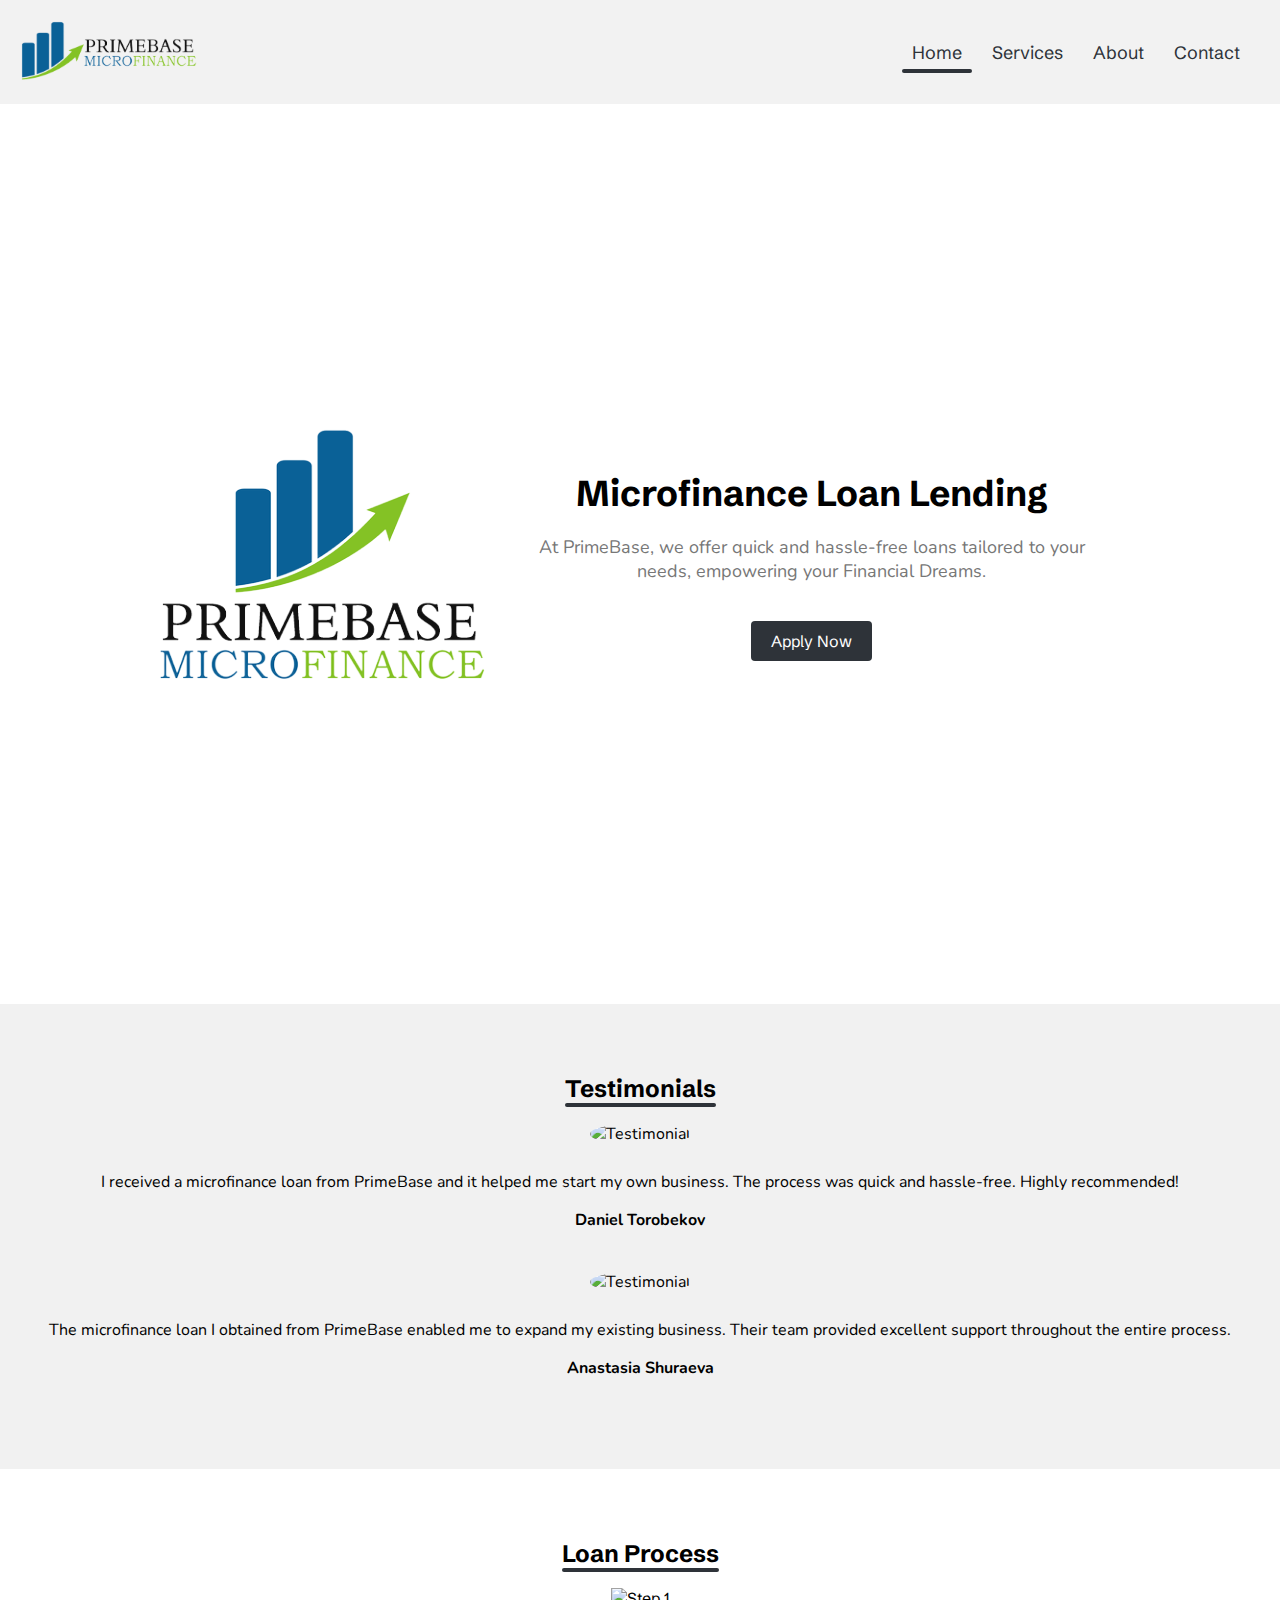
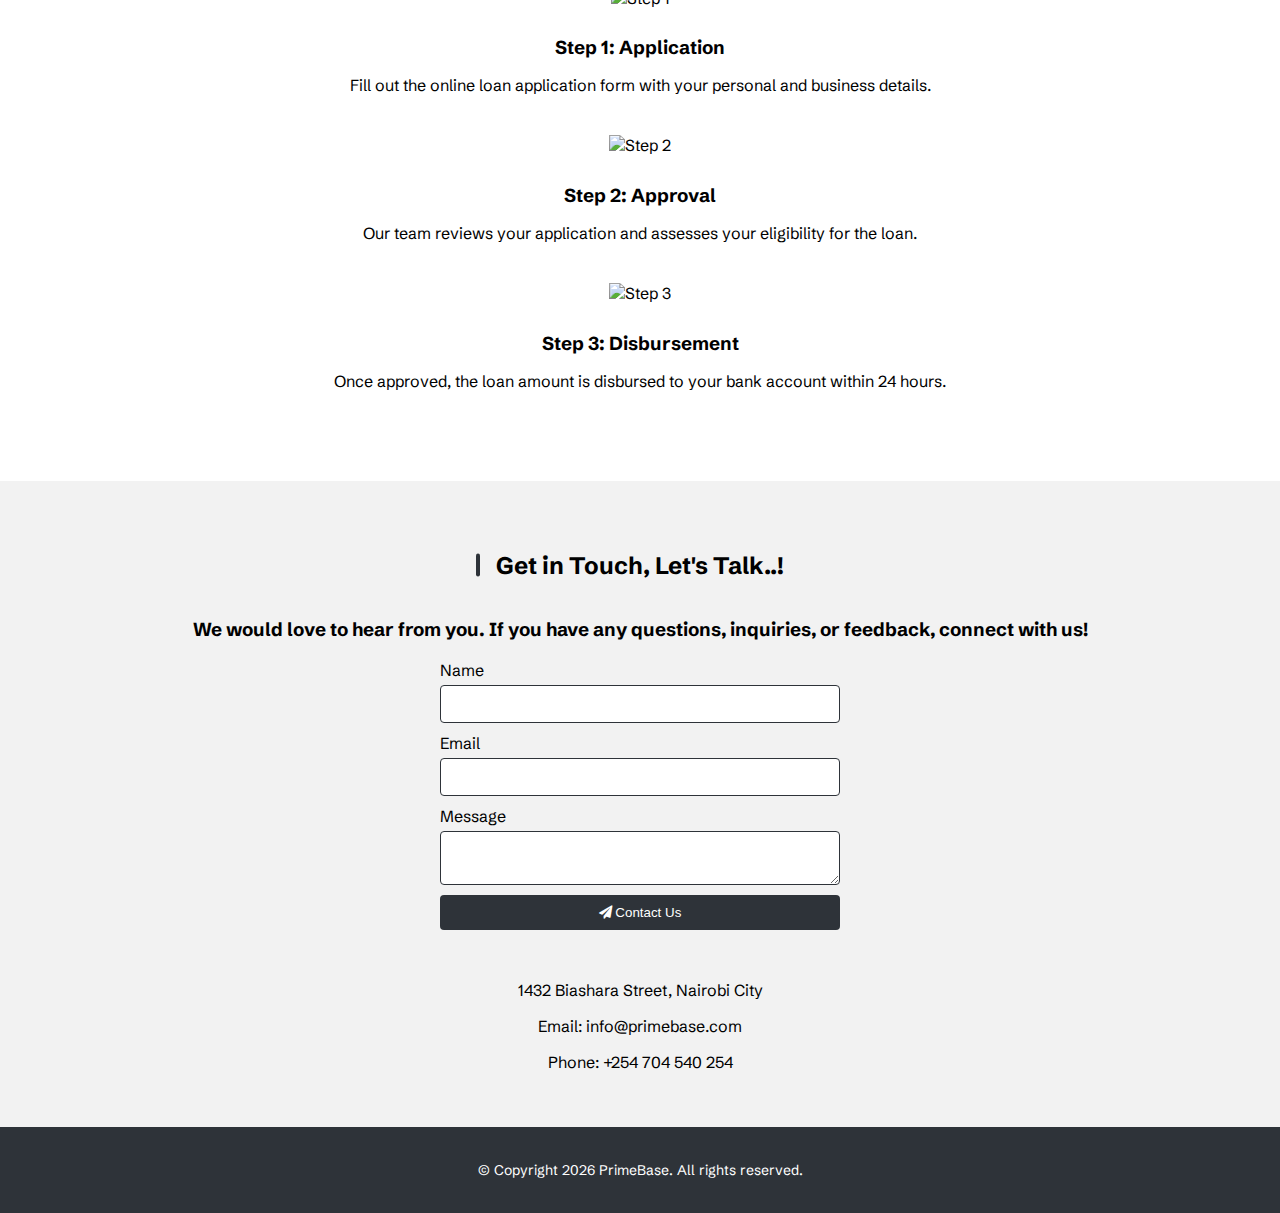
==== commit ec639e24: "adjust & align" ====
--- a/index.htm
+++ b/index.htm
@@ -116,7 +116,7 @@
         </section>
 
         <footer>
-            <p>&copy; Copyright <span id="current-year"></span> - PrimeBase. All rights reserved.</p>
+            <p>&copy; Copyright <span id="current-year"></span> PrimeBase. All rights reserved.</p>
         </footer>
 
         <button class="back-to-top-btn">
--- a/css/style.css
+++ b/css/style.css
@@ -439,7 +439,7 @@
     }
 
     .menu li {
-        margin: 10px 0;
+        margin: 9px 0;
         opacity: 0;
         transform: translateY(-10px);
         transition: opacity 0.3s ease, transform 0.3s ease;
